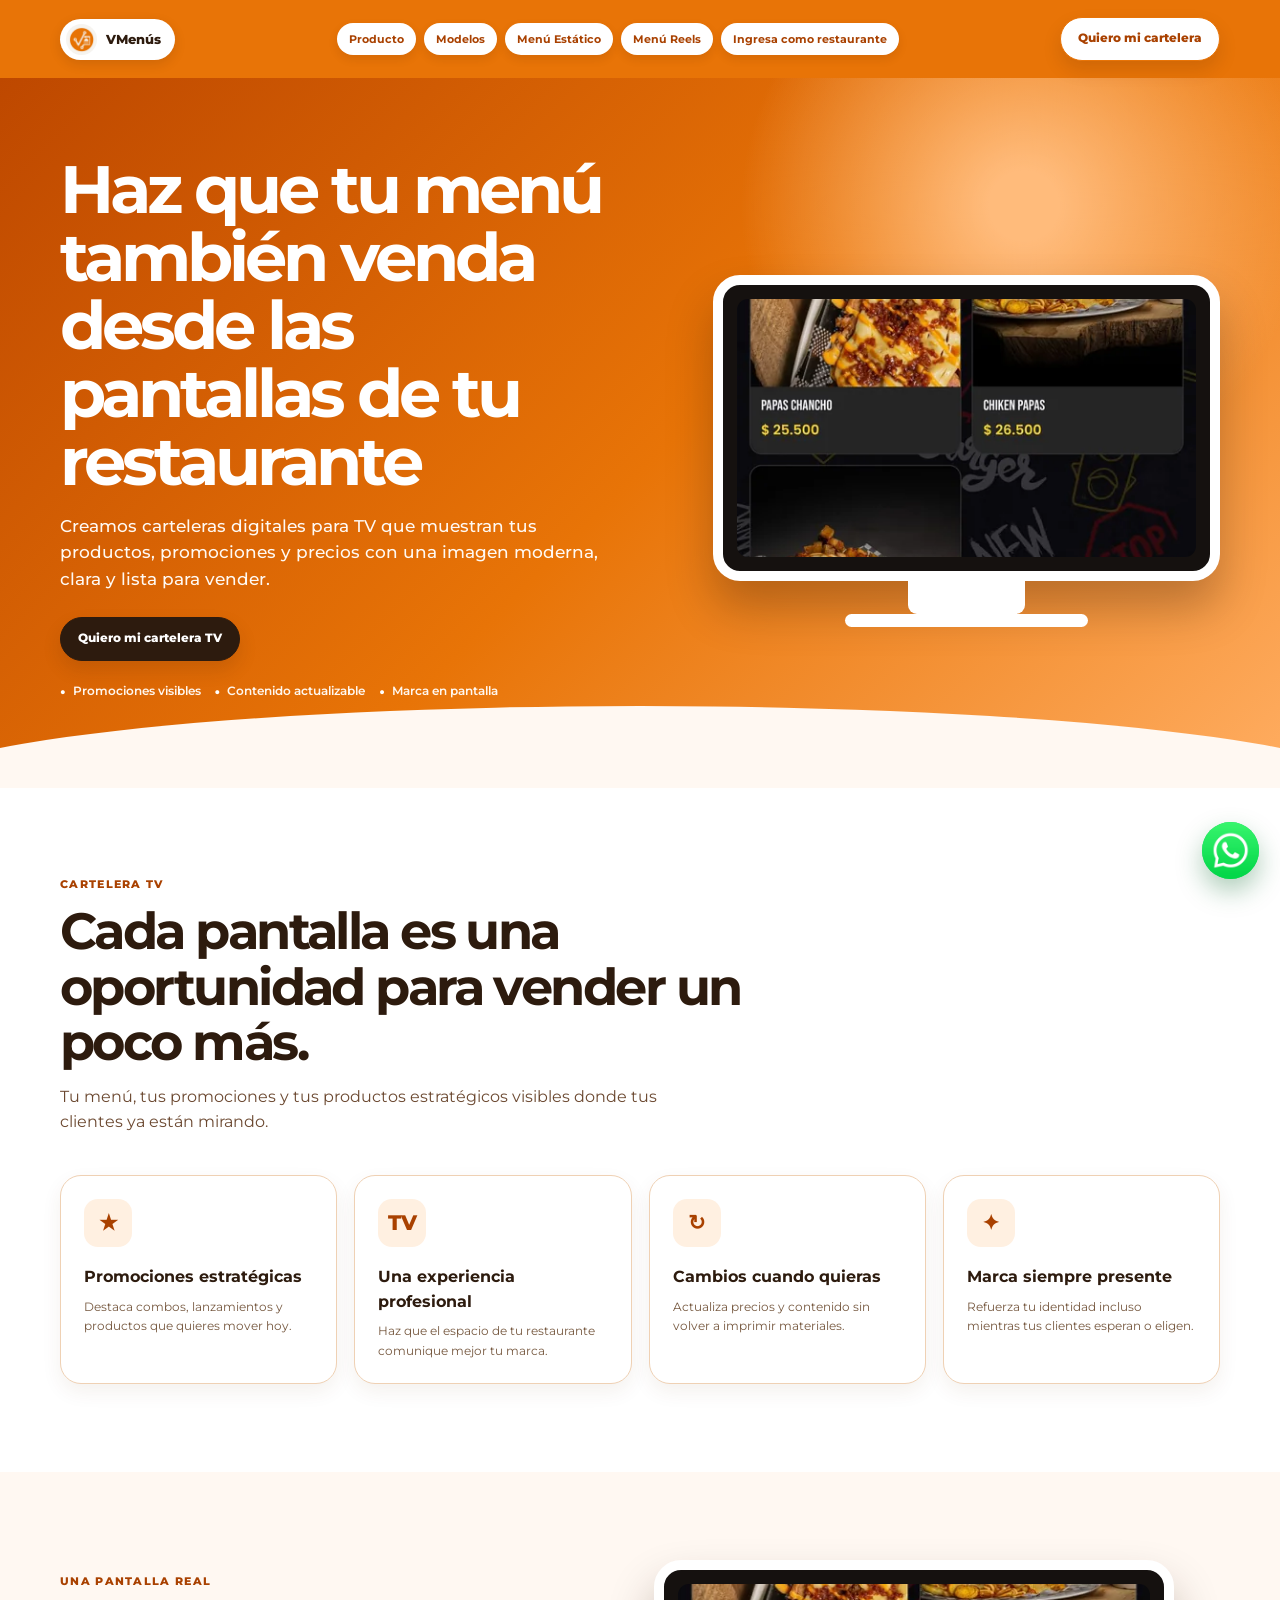
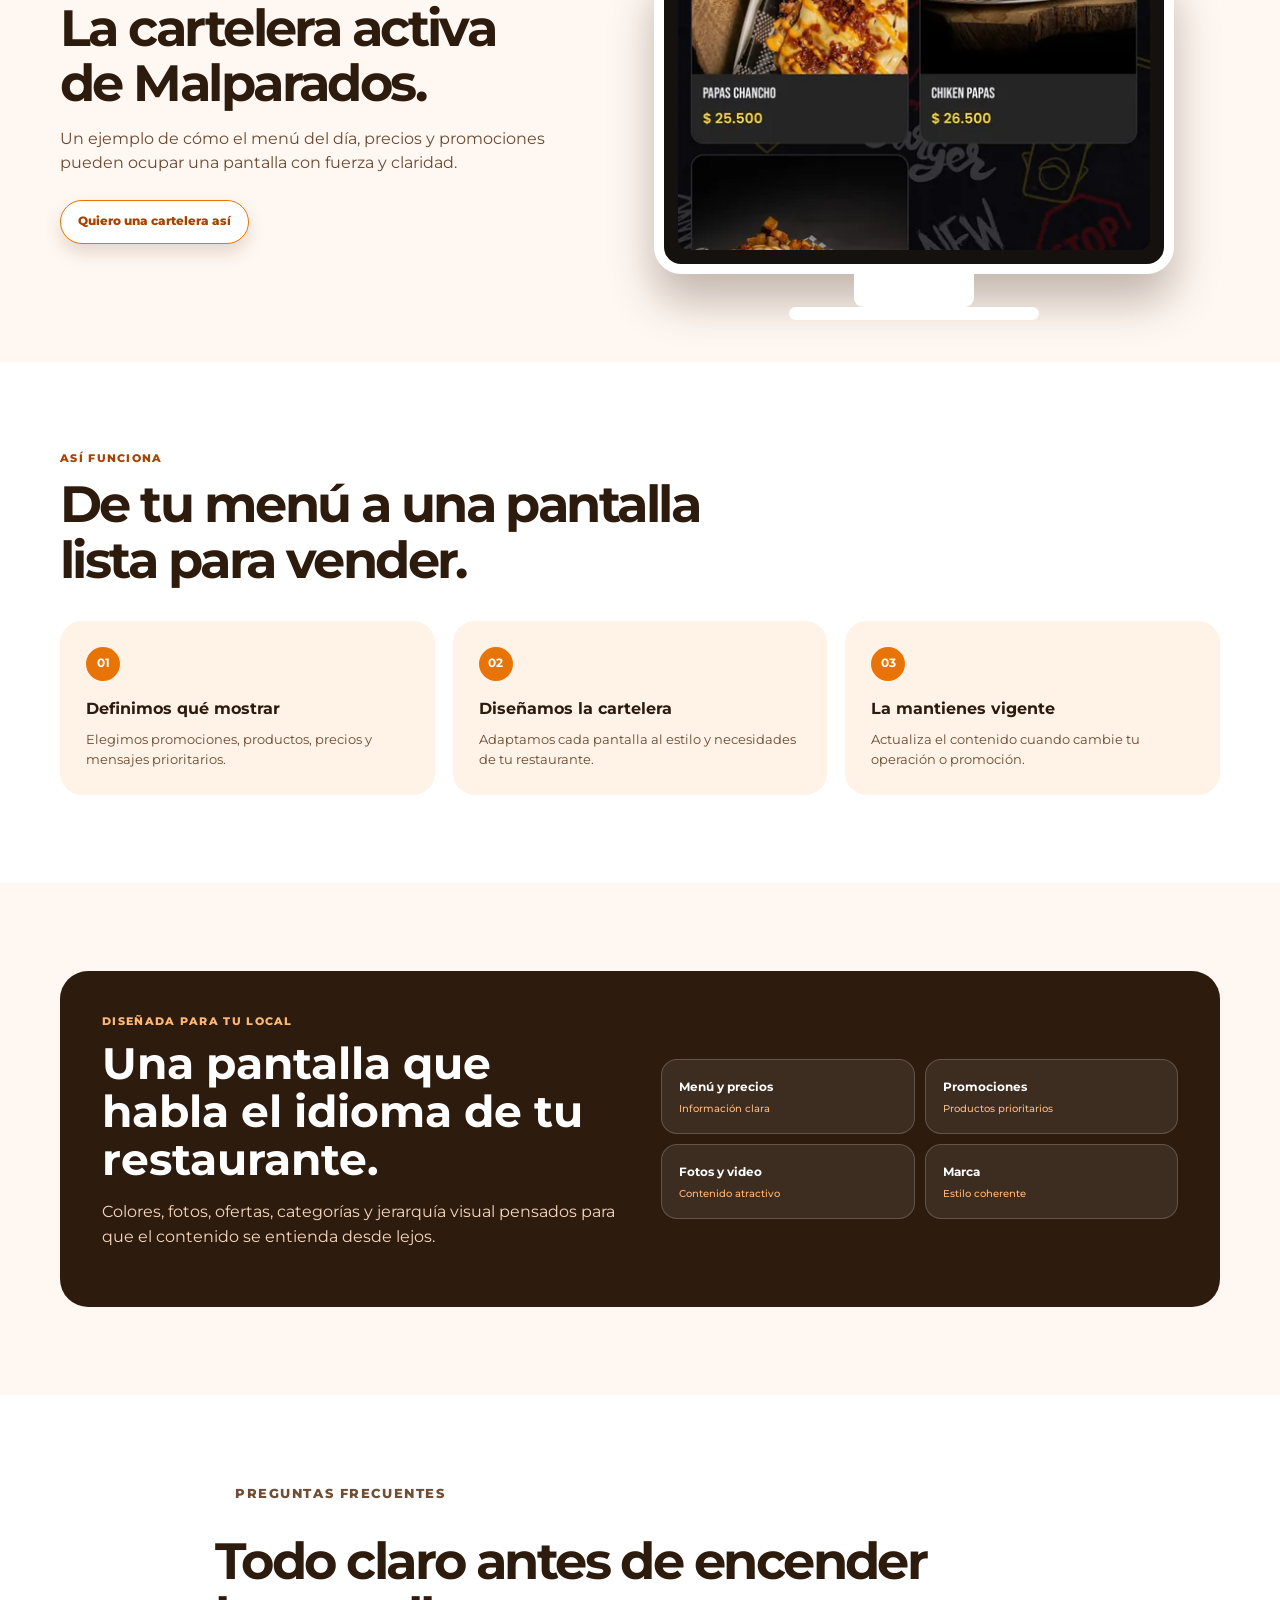
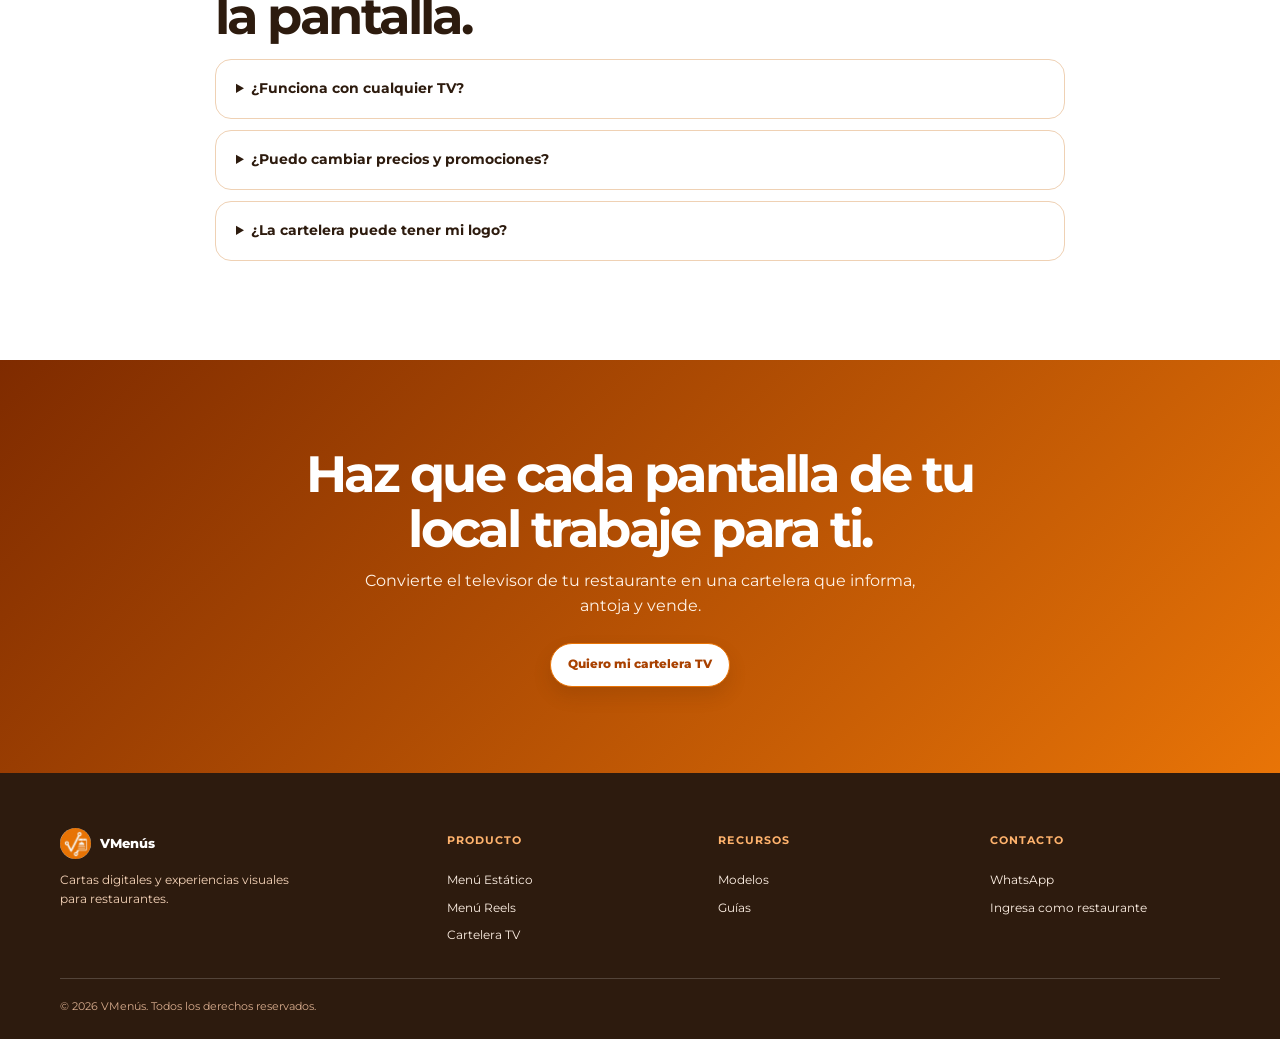
==== cartelera-tv/index.html @ 1ada040a "Add specialized menu service landing pages" ====
<!doctype html><html lang="es"><head><meta charset="utf-8"><meta name="viewport" content="width=device-width,initial-scale=1"><title>Carteleras TV para restaurantes | VMenús</title><meta name="description" content="Carteleras digitales para TV que muestran menús, promociones, productos y precios dentro de tu restaurante."><link rel="preconnect" href="https://fonts.googleapis.com"><link rel="preconnect" href="https://fonts.gstatic.com" crossorigin><link href="https://fonts.googleapis.com/css2?family=Montserrat:wght@400;500;600;700;800&display=swap" rel="stylesheet"><link rel="stylesheet" href="../servicios.css"></head><body><header class="barra"><nav class="contenedor nav" aria-label="Navegación principal"><a class="logo" href="../index.html#inicio"><img src="../imagenes/vmenus-logo-v4.webp" alt="Logo VMenús">VMenús</a><button class="menu-toggle" type="button" aria-expanded="false" aria-controls="menu">☰</button><div class="nav-enlaces" id="menu"><a href="../index.html#producto">Producto</a><a href="../modelos.html">Modelos</a><a href="../menu-estatico/">Menú Estático</a><a href="../menu-reels/">Menú Reels</a><a href="https://adminvmenus.verificame.click/" target="_blank" rel="noopener">Ingresa como restaurante</a></div><a class="boton" href="https://wa.me/573151182283?text=Hola%2C%20quiero%20mi%20cartelera%20TV">Quiero mi cartelera</a></nav></header><main><section class="hero"><div class="contenedor hero-grid"><div class="hero-copy"><h1>Haz que tu menú también venda desde las pantallas de tu restaurante</h1><p>Creamos carteleras digitales para TV que muestran tus productos, promociones y precios con una imagen moderna, clara y lista para vender.</p><a class="boton" href="https://wa.me/573151182283?text=Hola%2C%20quiero%20mi%20cartelera%20TV">Quiero mi cartelera TV</a><div class="pruebas"><span>Promociones visibles</span><span>Contenido actualizable</span><span>Marca en pantalla</span></div></div><div class="tv"><div class="tv-pantalla"><img src="../imagenes/malparados-menu-v1.webp" alt="Cartelera de Malparados"><iframe title="Cartelera real de Malparados" src="https://menu.vmenus.co/malparados/tv" loading="lazy"></iframe></div></div></div></section><section class="seccion clara"><div class="contenedor"><p class="etiqueta">Cartelera TV</p><h2 class="titulo">Cada pantalla es una oportunidad para vender un poco más.</h2><p class="intro">Tu menú, tus promociones y tus productos estratégicos visibles donde tus clientes ya están mirando.</p><div class="beneficios"><article class="beneficio"><i>★</i><h3>Promociones estratégicas</h3><p>Destaca combos, lanzamientos y productos que quieres mover hoy.</p></article><article class="beneficio"><i>TV</i><h3>Una experiencia profesional</h3><p>Haz que el espacio de tu restaurante comunique mejor tu marca.</p></article><article class="beneficio"><i>↻</i><h3>Cambios cuando quieras</h3><p>Actualiza precios y contenido sin volver a imprimir materiales.</p></article><article class="beneficio"><i>✦</i><h3>Marca siempre presente</h3><p>Refuerza tu identidad incluso mientras tus clientes esperan o eligen.</p></article></div></div></section><section class="seccion"><div class="contenedor prueba"><div><p class="etiqueta">Una pantalla real</p><h2 class="titulo">La cartelera activa de Malparados.</h2><p class="intro">Un ejemplo de cómo el menú del día, precios y promociones pueden ocupar una pantalla con fuerza y claridad.</p><p style="margin-top:24px"><a class="boton" href="https://wa.me/573151182283?text=Hola%2C%20quiero%20mi%20cartelera%20TV">Quiero una cartelera así</a></p></div><div class="tv"><div class="tv-pantalla"><img src="../imagenes/malparados-menu-v1.webp" alt="Vista de respaldo de cartelera Malparados"><iframe title="Cartelera digital de Malparados" src="https://menu.vmenus.co/malparados/tv" loading="lazy"></iframe></div></div></div></section><section class="seccion clara"><div class="contenedor"><p class="etiqueta">Así funciona</p><h2 class="titulo">De tu menú a una pantalla lista para vender.</h2><div class="funciona"><article class="paso"><b>01</b><h3>Definimos qué mostrar</h3><p>Elegimos promociones, productos, precios y mensajes prioritarios.</p></article><article class="paso"><b>02</b><h3>Diseñamos la cartelera</h3><p>Adaptamos cada pantalla al estilo y necesidades de tu restaurante.</p></article><article class="paso"><b>03</b><h3>La mantienes vigente</h3><p>Actualiza el contenido cuando cambie tu operación o promoción.</p></article></div></div></section><section class="seccion"><div class="contenedor personaliza"><div><p class="etiqueta" style="color:#ffb775">Diseñada para tu local</p><h2>Una pantalla que habla el idioma de tu restaurante.</h2><p>Colores, fotos, ofertas, categorías y jerarquía visual pensados para que el contenido se entienda desde lejos.</p></div><div class="controles"><div class="control">Menú y precios<span>Información clara</span></div><div class="control">Promociones<span>Productos prioritarios</span></div><div class="control">Fotos y video<span>Contenido atractivo</span></div><div class="control">Marca<span>Estilo coherente</span></div></div></div></section><section class="seccion clara"><div class="contenedor faq"><p class="etiqueta">Preguntas frecuentes</p><h2 class="titulo">Todo claro antes de encender la pantalla.</h2><details><summary>¿Funciona con cualquier TV?</summary><p>Te orientamos según el tipo de pantalla y conexión disponible en tu restaurante.</p></details><details><summary>¿Puedo cambiar precios y promociones?</summary><p>Sí. La cartelera está diseñada para mantener tu contenido actualizado sin procesos complicados.</p></details><details><summary>¿La cartelera puede tener mi logo?</summary><p>Sí. Adaptamos la composición a la identidad visual y los productos de tu negocio.</p></details></div></section><section class="cierre"><div class="contenedor"><h2>Haz que cada pantalla de tu local trabaje para ti.</h2><p>Convierte el televisor de tu restaurante en una cartelera que informa, antoja y vende.</p><a class="boton" href="https://wa.me/573151182283?text=Hola%2C%20quiero%20mi%20cartelera%20TV">Quiero mi cartelera TV</a></div></section></main><footer><div class="contenedor"><div class="pie"><div><a class="logo" href="../index.html"><img src="../imagenes/vmenus-logo-footer-v1.webp" alt="Logo VMenús">VMenús</a><p>Cartas digitales y experiencias visuales para restaurantes.</p></div><div class="col"><h3>Producto</h3><a href="../menu-estatico/">Menú Estático</a><a href="../menu-reels/">Menú Reels</a><a href="../cartelera-tv/">Cartelera TV</a></div><div class="col"><h3>Recursos</h3><a href="../modelos.html">Modelos</a><a href="../index.html#recursos">Guías</a></div><div class="col"><h3>Contacto</h3><a href="https://wa.me/573151182283">WhatsApp</a><a href="https://adminvmenus.verificame.click/">Ingresa como restaurante</a></div></div><p class="copy">© 2026 VMenús. Todos los derechos reservados.</p></div></footer><a class="whatsapp" href="https://wa.me/573151182283" aria-label="Escribir por WhatsApp"><img src="../imagenes/whatsapp-v2.webp" alt=""></a><script src="../servicios.js"></script></body></html>
---- servicios.css ----
:root{--naranja:#e87407;--naranja-oscuro:#a94100;--tinta:#2d1b0e;--crema:#fff8f2;--linea:#efd1b4;--sombra:0 20px 48px rgba(80,39,12,.15)}*{box-sizing:border-box}html{scroll-behavior:smooth}body{margin:0;background:var(--crema);color:var(--tinta);font-family:Montserrat,Arial,sans-serif;line-height:1.55}.contenedor{width:min(1160px,calc(100% - 40px));margin:auto}.barra{position:sticky;z-index:30;top:0;background:var(--naranja);transition:background .28s,box-shadow .28s}.barra.scrolled{background:rgba(255,255,255,.97);box-shadow:0 8px 25px rgba(73,35,8,.12)}.nav{display:flex;min-height:78px;align-items:center;justify-content:space-between;gap:16px}.logo{display:flex;align-items:center;gap:9px;padding:5px 14px 5px 6px;border-radius:999px;background:#fff;color:var(--tinta);font-size:.84rem;font-weight:800;text-decoration:none;box-shadow:0 4px 12px rgba(65,28,3,.14)}.logo img{width:31px;height:31px;border-radius:50%;object-fit:cover}.nav-enlaces{display:flex;align-items:center;gap:8px}.nav-enlaces a{padding:8px 12px;border-radius:999px;background:#fff;color:var(--naranja-oscuro);box-shadow:0 4px 10px rgba(82,35,4,.12);font-size:.68rem;font-weight:700;text-decoration:none;transition:transform .2s,background .2s,box-shadow .2s}.nav-enlaces a:hover,.nav-enlaces a:focus-visible{background:#fff0e2;box-shadow:0 9px 16px rgba(82,35,4,.18);outline:0;transform:translateY(-2px)}.barra.scrolled .nav-enlaces a{background:var(--naranja);color:#fff;box-shadow:0 4px 10px rgba(169,65,0,.15)}.barra.scrolled .nav-enlaces a:hover,.barra.scrolled .nav-enlaces a:focus-visible{background:var(--naranja-oscuro)}.boton{display:inline-flex;align-items:center;justify-content:center;min-height:44px;padding:11px 17px;border:1px solid var(--naranja);border-radius:999px;background:#fff;color:var(--naranja-oscuro);box-shadow:0 9px 18px rgba(72,32,4,.15);font-size:.72rem;font-weight:800;text-align:center;text-decoration:none;transition:transform .2s,box-shadow .2s,background .2s}.boton:hover,.boton:focus-visible{background:#fff0e2;box-shadow:0 14px 24px rgba(72,32,4,.2);outline:0;transform:translateY(-3px)}.barra.scrolled .boton{background:var(--naranja);color:#fff}.menu-toggle{display:none;width:42px;height:42px;border:1px solid rgba(255,255,255,.45);border-radius:12px;background:transparent;color:#fff;font-size:1.15rem}.barra.scrolled .menu-toggle{border-color:var(--linea);color:var(--tinta)}.hero{position:relative;overflow:hidden;padding:78px 0 88px;background:radial-gradient(circle at 80% 18%,#ffbb7b 0 3%,transparent 24%),linear-gradient(135deg,#be4800,#e87407 52%,#ffad61)}.hero:after{position:absolute;right:-8%;bottom:-88px;left:-8%;height:170px;border-radius:50% 50% 0 0;background:var(--crema);content:''}.hero-grid{position:relative;z-index:1;display:grid;grid-template-columns:1fr .9fr;gap:clamp(35px,7vw,90px);align-items:center}.hero h1{max-width:650px;margin:0 0 18px;color:#fff;font-size:clamp(2.7rem,5.2vw,4.8rem);letter-spacing:-.06em;line-height:1.02}.hero p{max-width:610px;margin:0 0 25px;color:#fff9f3;font-size:1.05rem;font-weight:500}.hero .boton{background:#2d1b0e;border-color:#2d1b0e;color:#fff}.hero .boton:hover{background:#fff;color:var(--naranja-oscuro)}.pruebas{display:flex;flex-wrap:wrap;gap:14px;margin-top:22px;color:#fff7ef;font-size:.72rem;font-weight:600}.pruebas span:before{margin-right:7px;color:#fff;content:'●';font-size:.58rem}.dispositivo{position:relative;justify-self:center;width:250px;aspect-ratio:1003/2077}.pantalla{position:absolute;z-index:1;inset:1.2% 1.45% 1.35%;overflow:hidden;border-radius:32px;background:#130c09}.pantalla iframe{position:absolute;inset:0;width:100%;height:100%;border:0;background:#130c09}.pantalla img{display:block;width:100%;height:auto;animation:recorrer 46s ease-in-out infinite alternate}.pantalla.cargada img{display:none}.dispositivo:after{position:absolute;z-index:3;inset:0;background:url('imagenes/iphone-frame-v2.webp') center/100% 100% no-repeat;content:'';pointer-events:none}@keyframes recorrer{from{transform:translateY(0)}to{transform:translateY(calc(-100% + 480px))}}.etiqueta-demo{position:absolute;z-index:4;right:-56px;bottom:46px;width:190px;padding:14px;border-radius:16px;background:#fff;color:var(--tinta);box-shadow:var(--sombra);font-size:.72rem}.etiqueta-demo b{display:block;color:var(--naranja-oscuro);font-size:.62rem;letter-spacing:.09em;text-transform:uppercase}.seccion{padding:88px 0}.seccion.clara{background:#fff}.etiqueta{margin:0 0 10px;color:var(--naranja-oscuro);font-size:.68rem;font-weight:800;letter-spacing:.12em;text-transform:uppercase}.titulo{max-width:720px;margin:0 0 16px;font-size:clamp(2rem,4vw,3.5rem);letter-spacing:-.05em;line-height:1.08}.intro{max-width:650px;margin:0;color:#6b4830}.beneficios{display:grid;grid-template-columns:repeat(4,1fr);gap:17px;margin-top:40px}.beneficio{min-height:200px;padding:23px;border:1px solid var(--linea);border-radius:21px;background:#fff;box-shadow:0 8px 20px rgba(105,50,8,.07);transition:transform .25s,box-shadow .25s,border-color .25s}.beneficio:hover,.beneficio:focus-within{border-color:var(--naranja);box-shadow:var(--sombra);transform:translateY(-7px)}.beneficio i{display:grid;width:48px;height:48px;place-items:center;margin-bottom:18px;border-radius:14px;background:#fff0e1;color:var(--naranja-oscuro);font-style:normal;font-size:1.3rem;font-weight:800}.beneficio h3{margin:0 0 7px;font-size:1rem}.beneficio p{margin:0;color:#76583f;font-size:.78rem}.funciona{display:grid;grid-template-columns:repeat(3,1fr);gap:18px;margin-top:34px}.paso{padding:26px;border-radius:22px;background:#fff2e6}.paso b{display:grid;width:34px;height:34px;place-items:center;margin-bottom:16px;border-radius:50%;background:var(--naranja);color:#fff;font-size:.72rem}.paso h3{margin:0 0 8px;font-size:1rem}.paso p{margin:0;color:#6b4830;font-size:.8rem}.personaliza{display:grid;grid-template-columns:1fr 1fr;gap:42px;align-items:center;padding:42px;border-radius:28px;background:#2d1b0e;color:#fff}.personaliza h2{margin:0 0 13px;font-size:clamp(1.9rem,3.4vw,3rem);line-height:1.1}.personaliza p{color:#f7d8c0}.controles{display:grid;grid-template-columns:1fr 1fr;gap:10px}.control{padding:17px;border:1px solid rgba(255,255,255,.19);border-radius:16px;background:rgba(255,255,255,.08);color:#fff;font-size:.78rem;font-weight:700}.control span{display:block;margin-top:4px;color:#ffb775;font-size:.63rem;font-weight:500}.prueba{display:grid;grid-template-columns:.9fr 1.1fr;gap:48px;align-items:center}.tv{position:relative;width:min(100%,520px);margin:auto;padding:14px;border:10px solid #fff;border-radius:27px;background:#15110f;box-shadow:0 27px 46px rgba(46,22,7,.29)}.tv:after{position:absolute;right:38%;bottom:-43px;left:38%;height:36px;border-radius:0 0 9px 9px;background:#fff;content:''}.tv:before{position:absolute;right:25%;bottom:-56px;left:25%;height:13px;border-radius:99px;background:#fff;content:''}.tv-pantalla{position:relative;aspect-ratio:16/9;overflow:hidden;border-radius:11px;background:#111}.tv-pantalla iframe{width:100%;height:100%;border:0}.tv-pantalla img{width:100%;height:100%;object-fit:cover}.faq{max-width:850px}.faq details{margin:11px 0;border:1px solid var(--linea);border-radius:16px;background:#fff}.faq summary{cursor:pointer;padding:18px 20px;font-size:.88rem;font-weight:700}.faq p{padding:0 20px 19px;color:#704e35;font-size:.82rem}.cierre{padding:86px 0;background:linear-gradient(135deg,#7f2b00,#e87407);color:#fff;text-align:center}.cierre h2{max-width:720px;margin:0 auto 13px;font-size:clamp(2rem,4vw,3.5rem);letter-spacing:-.05em;line-height:1.08}.cierre p{max-width:560px;margin:0 auto 24px;color:#fff3e8}.cierre .boton{background:#fff;color:var(--naranja-oscuro)}footer{padding:55px 0 23px;background:#2d1b0e;color:#fff1e5}footer .pie{display:grid;grid-template-columns:1.5fr repeat(3,1fr);gap:42px;padding-bottom:34px}footer .logo{width:max-content;padding:0;background:transparent;color:#fff;box-shadow:none}footer .pie p{max-width:250px;color:#f6d4b9;font-size:.75rem}footer h3{margin:5px 0 13px;color:#ffb36d;font-size:.66rem;letter-spacing:.1em;text-transform:uppercase}footer .col{display:flex;flex-direction:column;gap:9px}footer .col a{color:#fff1e5;font-size:.74rem;text-decoration:none}footer .col a:hover{color:#ffb36d}.copy{margin:0;padding-top:20px;border-top:1px solid rgba(255,255,255,.18);color:#d9ad8e;font-size:.67rem}.whatsapp{position:fixed;z-index:40;right:21px;bottom:21px;display:grid;width:57px;height:57px;place-items:center;border-radius:50%;background:#25d366;box-shadow:0 12px 26px rgba(18,109,51,.34);transition:transform .2s}.whatsapp:hover,.whatsapp:focus-visible{outline:0;transform:translateY(-4px) scale(1.05)}.whatsapp img{width:100%;height:100%;border-radius:50%;object-fit:cover}@media(max-width:900px){.nav-enlaces{position:absolute;top:78px;right:16px;left:16px;display:none;flex-direction:column;align-items:stretch;gap:8px;padding:12px;border:1px solid var(--linea);border-radius:18px;background:#fff;box-shadow:var(--sombra)}.nav-enlaces.abierto{display:flex}.nav-enlaces a,.barra.scrolled .nav-enlaces a{padding:10px 13px;background:#fff4ea;color:var(--naranja-oscuro);box-shadow:none}.menu-toggle{display:grid;place-items:center}.nav>.boton{display:none}.hero-grid,.personaliza,.prueba{grid-template-columns:1fr}.hero-copy{max-width:680px}.dispositivo{margin-top:10px}.beneficios{grid-template-columns:repeat(2,1fr)}.funciona{grid-template-columns:1fr}.personaliza{gap:26px}footer .pie{grid-template-columns:1.2fr 1fr 1fr}.pie>div:first-child{grid-column:1/-1}}@media(max-width:620px){.contenedor{width:min(100% - 32px,1160px)}.nav{min-height:70px}.nav-enlaces{top:70px}.hero{padding:58px 0 70px}.hero h1{font-size:clamp(2.35rem,11vw,3.35rem)}.hero p{font-size:.94rem}.dispositivo{width:205px}.etiqueta-demo{right:-28px;bottom:32px;width:164px;font-size:.66rem}@keyframes recorrer{from{transform:translateY(0)}to{transform:translateY(calc(-100% + 390px))}}.seccion{padding:65px 0}.beneficios{grid-template-columns:1fr}.beneficio{min-height:auto}.personaliza{padding:28px 22px}.controles{grid-template-columns:1fr}.tv{padding:8px;border-width:7px;border-radius:18px}.tv:after{bottom:-31px;height:26px}.tv:before{bottom:-41px;height:9px}footer .pie{grid-template-columns:1fr 1fr;gap:28px 20px}.pie>div:first-child{grid-column:1/-1}.whatsapp{right:16px;bottom:16px;width:53px;height:53px}}@media(prefers-reduced-motion:reduce){*,*:before,*:after{scroll-behavior:auto!important;animation:none!important;transition:none!important}}
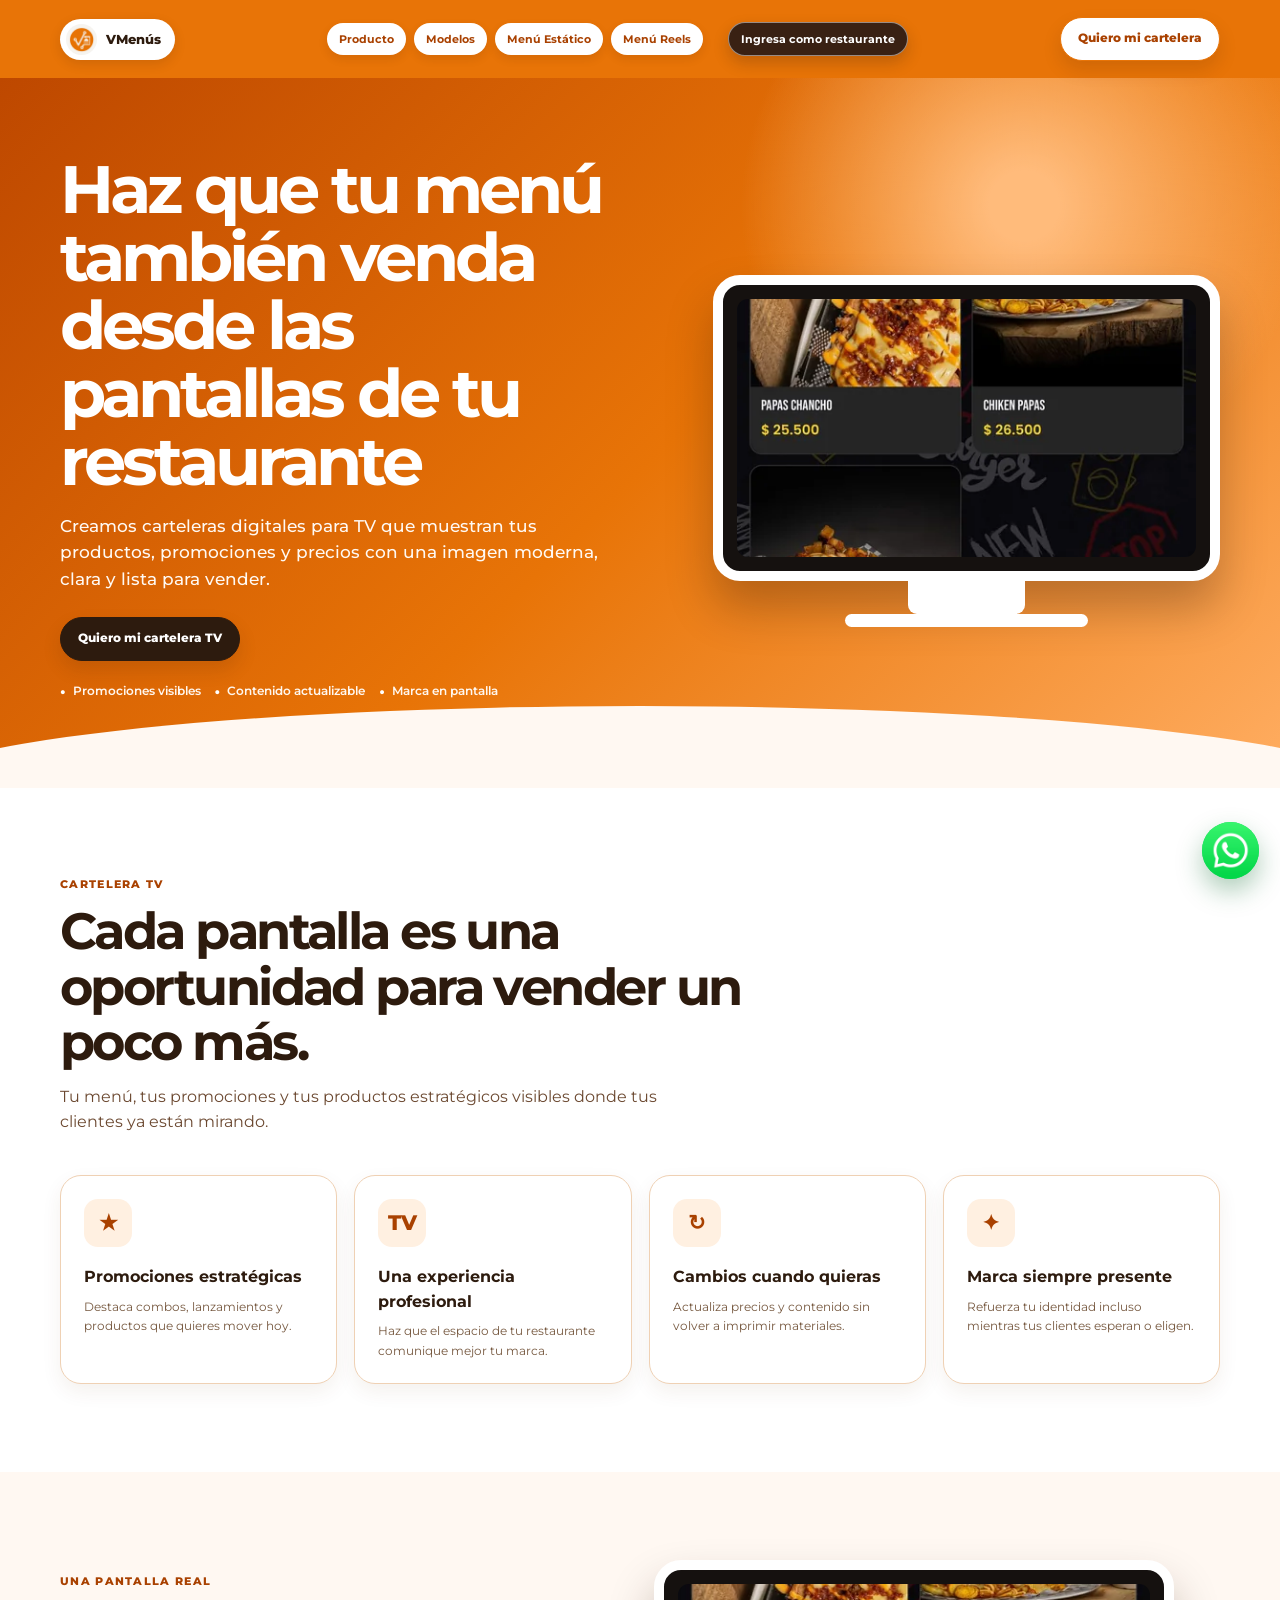
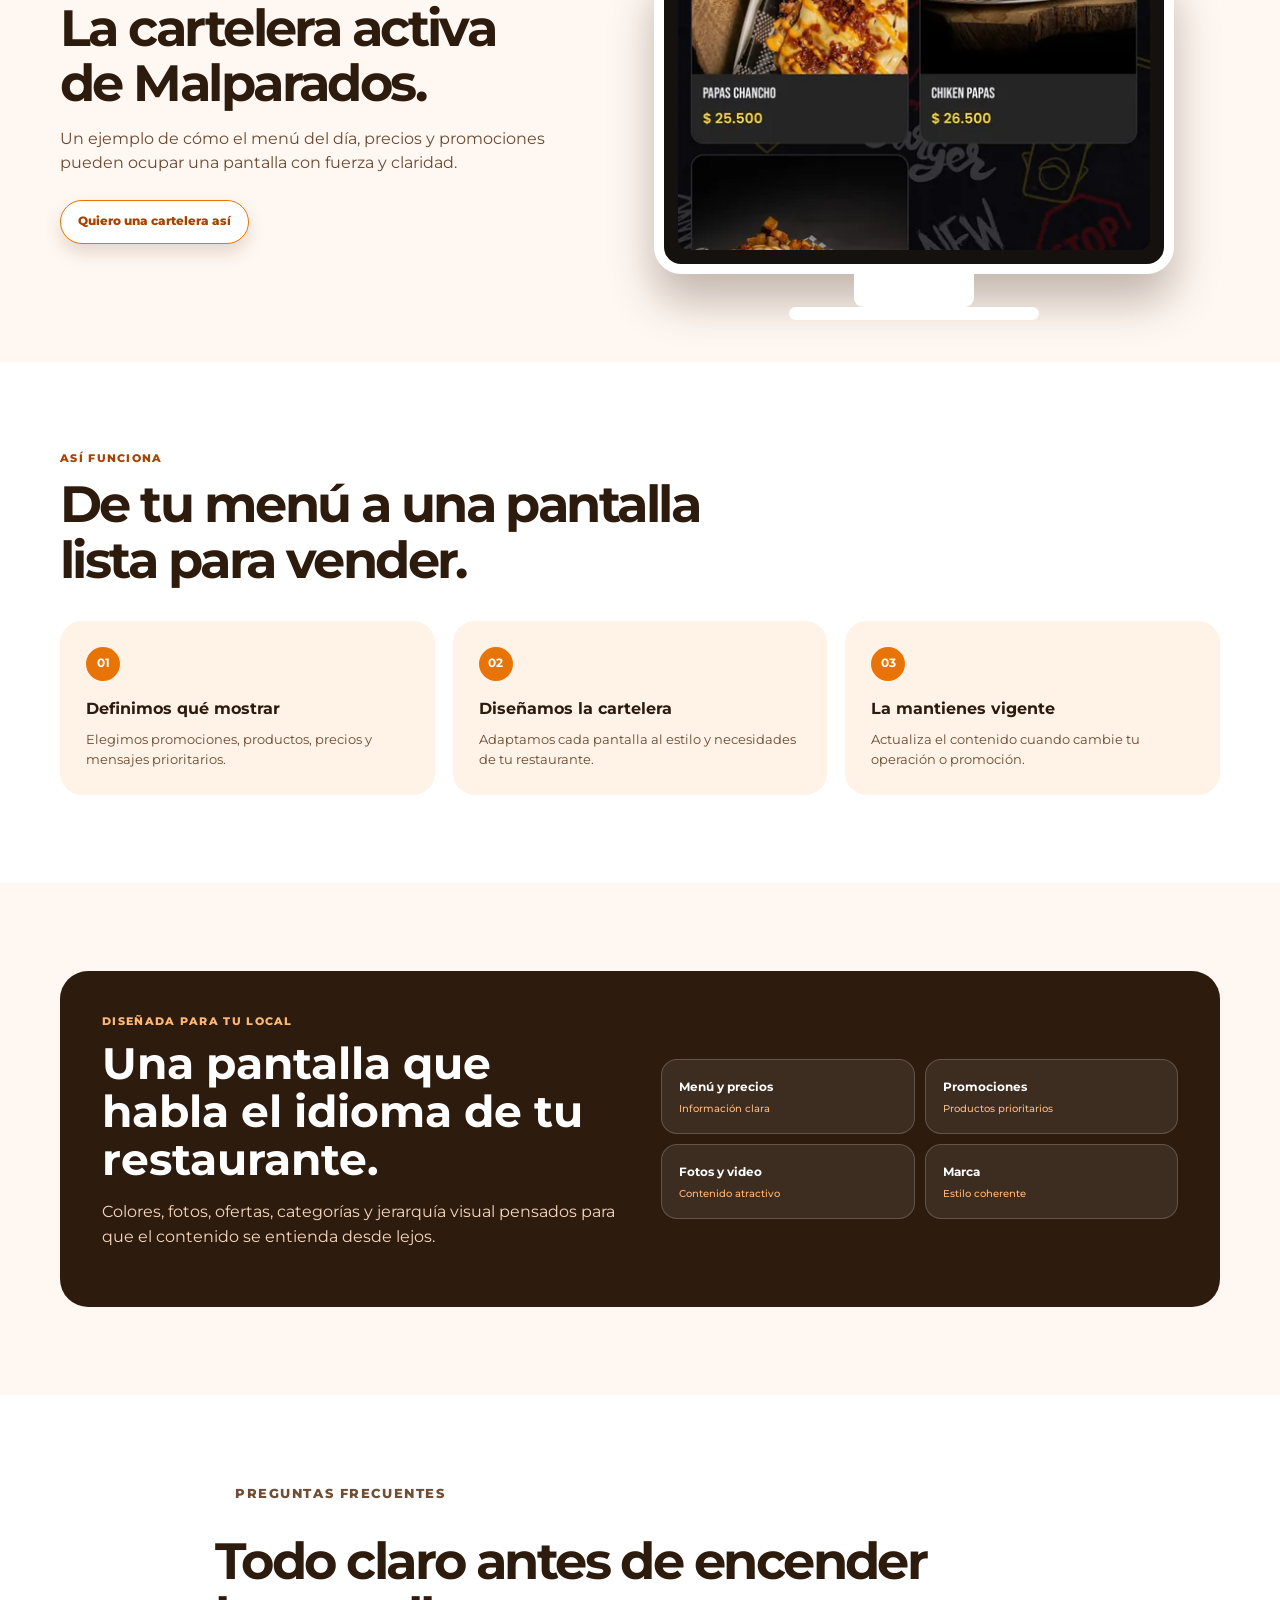
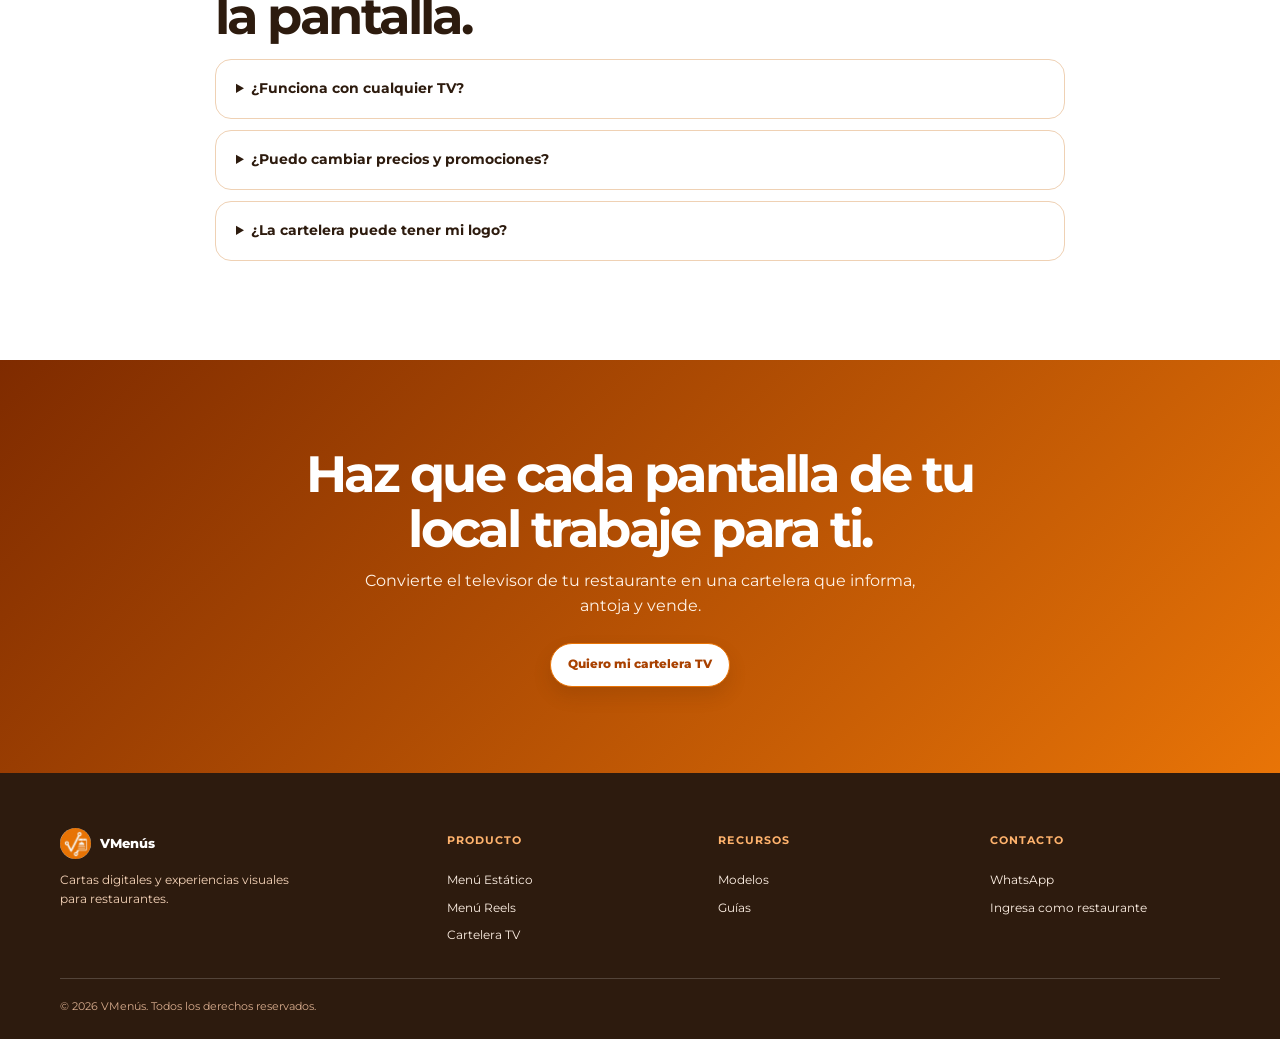
==== commit 2c5dacd1: "Refine restaurant access and reels messaging" ====
--- a/cartelera-tv/index.html
+++ b/cartelera-tv/index.html
@@ -1 +1 @@
-<!doctype html><html lang="es"><head><meta charset="utf-8"><meta name="viewport" content="width=device-width,initial-scale=1"><title>Carteleras TV para restaurantes | VMenús</title><meta name="description" content="Carteleras digitales para TV que muestran menús, promociones, productos y precios dentro de tu restaurante."><link rel="preconnect" href="https://fonts.googleapis.com"><link rel="preconnect" href="https://fonts.gstatic.com" crossorigin><link href="https://fonts.googleapis.com/css2?family=Montserrat:wght@400;500;600;700;800&display=swap" rel="stylesheet"><link rel="stylesheet" href="../servicios.css"></head><body><header class="barra"><nav class="contenedor nav" aria-label="Navegación principal"><a class="logo" href="../index.html#inicio"><img src="../imagenes/vmenus-logo-v4.webp" alt="Logo VMenús">VMenús</a><button class="menu-toggle" type="button" aria-expanded="false" aria-controls="menu">☰</button><div class="nav-enlaces" id="menu"><a href="../index.html#producto">Producto</a><a href="../modelos.html">Modelos</a><a href="../menu-estatico/">Menú Estático</a><a href="../menu-reels/">Menú Reels</a><a href="https://adminvmenus.verificame.click/" target="_blank" rel="noopener">Ingresa como restaurante</a></div><a class="boton" href="https://wa.me/573151182283?text=Hola%2C%20quiero%20mi%20cartelera%20TV">Quiero mi cartelera</a></nav></header><main><section class="hero"><div class="contenedor hero-grid"><div class="hero-copy"><h1>Haz que tu menú también venda desde las pantallas de tu restaurante</h1><p>Creamos carteleras digitales para TV que muestran tus productos, promociones y precios con una imagen moderna, clara y lista para vender.</p><a class="boton" href="https://wa.me/573151182283?text=Hola%2C%20quiero%20mi%20cartelera%20TV">Quiero mi cartelera TV</a><div class="pruebas"><span>Promociones visibles</span><span>Contenido actualizable</span><span>Marca en pantalla</span></div></div><div class="tv"><div class="tv-pantalla"><img src="../imagenes/malparados-menu-v1.webp" alt="Cartelera de Malparados"><iframe title="Cartelera real de Malparados" src="https://menu.vmenus.co/malparados/tv" loading="lazy"></iframe></div></div></div></section><section class="seccion clara"><div class="contenedor"><p class="etiqueta">Cartelera TV</p><h2 class="titulo">Cada pantalla es una oportunidad para vender un poco más.</h2><p class="intro">Tu menú, tus promociones y tus productos estratégicos visibles donde tus clientes ya están mirando.</p><div class="beneficios"><article class="beneficio"><i>★</i><h3>Promociones estratégicas</h3><p>Destaca combos, lanzamientos y productos que quieres mover hoy.</p></article><article class="beneficio"><i>TV</i><h3>Una experiencia profesional</h3><p>Haz que el espacio de tu restaurante comunique mejor tu marca.</p></article><article class="beneficio"><i>↻</i><h3>Cambios cuando quieras</h3><p>Actualiza precios y contenido sin volver a imprimir materiales.</p></article><article class="beneficio"><i>✦</i><h3>Marca siempre presente</h3><p>Refuerza tu identidad incluso mientras tus clientes esperan o eligen.</p></article></div></div></section><section class="seccion"><div class="contenedor prueba"><div><p class="etiqueta">Una pantalla real</p><h2 class="titulo">La cartelera activa de Malparados.</h2><p class="intro">Un ejemplo de cómo el menú del día, precios y promociones pueden ocupar una pantalla con fuerza y claridad.</p><p style="margin-top:24px"><a class="boton" href="https://wa.me/573151182283?text=Hola%2C%20quiero%20mi%20cartelera%20TV">Quiero una cartelera así</a></p></div><div class="tv"><div class="tv-pantalla"><img src="../imagenes/malparados-menu-v1.webp" alt="Vista de respaldo de cartelera Malparados"><iframe title="Cartelera digital de Malparados" src="https://menu.vmenus.co/malparados/tv" loading="lazy"></iframe></div></div></div></section><section class="seccion clara"><div class="contenedor"><p class="etiqueta">Así funciona</p><h2 class="titulo">De tu menú a una pantalla lista para vender.</h2><div class="funciona"><article class="paso"><b>01</b><h3>Definimos qué mostrar</h3><p>Elegimos promociones, productos, precios y mensajes prioritarios.</p></article><article class="paso"><b>02</b><h3>Diseñamos la cartelera</h3><p>Adaptamos cada pantalla al estilo y necesidades de tu restaurante.</p></article><article class="paso"><b>03</b><h3>La mantienes vigente</h3><p>Actualiza el contenido cuando cambie tu operación o promoción.</p></article></div></div></section><section class="seccion"><div class="contenedor personaliza"><div><p class="etiqueta" style="color:#ffb775">Diseñada para tu local</p><h2>Una pantalla que habla el idioma de tu restaurante.</h2><p>Colores, fotos, ofertas, categorías y jerarquía visual pensados para que el contenido se entienda desde lejos.</p></div><div class="controles"><div class="control">Menú y precios<span>Información clara</span></div><div class="control">Promociones<span>Productos prioritarios</span></div><div class="control">Fotos y video<span>Contenido atractivo</span></div><div class="control">Marca<span>Estilo coherente</span></div></div></div></section><section class="seccion clara"><div class="contenedor faq"><p class="etiqueta">Preguntas frecuentes</p><h2 class="titulo">Todo claro antes de encender la pantalla.</h2><details><summary>¿Funciona con cualquier TV?</summary><p>Te orientamos según el tipo de pantalla y conexión disponible en tu restaurante.</p></details><details><summary>¿Puedo cambiar precios y promociones?</summary><p>Sí. La cartelera está diseñada para mantener tu contenido actualizado sin procesos complicados.</p></details><details><summary>¿La cartelera puede tener mi logo?</summary><p>Sí. Adaptamos la composición a la identidad visual y los productos de tu negocio.</p></details></div></section><section class="cierre"><div class="contenedor"><h2>Haz que cada pantalla de tu local trabaje para ti.</h2><p>Convierte el televisor de tu restaurante en una cartelera que informa, antoja y vende.</p><a class="boton" href="https://wa.me/573151182283?text=Hola%2C%20quiero%20mi%20cartelera%20TV">Quiero mi cartelera TV</a></div></section></main><footer><div class="contenedor"><div class="pie"><div><a class="logo" href="../index.html"><img src="../imagenes/vmenus-logo-footer-v1.webp" alt="Logo VMenús">VMenús</a><p>Cartas digitales y experiencias visuales para restaurantes.</p></div><div class="col"><h3>Producto</h3><a href="../menu-estatico/">Menú Estático</a><a href="../menu-reels/">Menú Reels</a><a href="../cartelera-tv/">Cartelera TV</a></div><div class="col"><h3>Recursos</h3><a href="../modelos.html">Modelos</a><a href="../index.html#recursos">Guías</a></div><div class="col"><h3>Contacto</h3><a href="https://wa.me/573151182283">WhatsApp</a><a href="https://adminvmenus.verificame.click/">Ingresa como restaurante</a></div></div><p class="copy">© 2026 VMenús. Todos los derechos reservados.</p></div></footer><a class="whatsapp" href="https://wa.me/573151182283" aria-label="Escribir por WhatsApp"><img src="../imagenes/whatsapp-v2.webp" alt=""></a><script src="../servicios.js"></script></body></html>
+<!doctype html><html lang="es"><head><meta charset="utf-8"><meta name="viewport" content="width=device-width,initial-scale=1"><title>Carteleras TV para restaurantes | VMenús</title><meta name="description" content="Carteleras digitales para TV que muestran menús, promociones, productos y precios dentro de tu restaurante."><link rel="preconnect" href="https://fonts.googleapis.com"><link rel="preconnect" href="https://fonts.gstatic.com" crossorigin><link href="https://fonts.googleapis.com/css2?family=Montserrat:wght@400;500;600;700;800&display=swap" rel="stylesheet"><link rel="stylesheet" href="../servicios.css"><style>.nav-enlaces .acceso-restaurante{margin-left:clamp(6px,1.4vw,20px);border:1px solid rgba(255,255,255,.48);background:#392113;color:#fff;box-shadow:0 7px 15px rgba(45,27,14,.22)}.nav-enlaces .acceso-restaurante:hover,.nav-enlaces .acceso-restaurante:focus-visible{background:#5b321b;color:#fff;box-shadow:0 11px 20px rgba(45,27,14,.3)}.barra.scrolled .nav-enlaces .acceso-restaurante{border-color:#392113;background:#392113;color:#fff}@media(max-width:900px){.nav-enlaces .acceso-restaurante,.barra.scrolled .nav-enlaces .acceso-restaurante{margin-top:4px;margin-left:0;border-color:#392113;background:#392113;color:#fff}}</style></head><body><header class="barra"><nav class="contenedor nav" aria-label="Navegación principal"><a class="logo" href="../index.html#inicio"><img src="../imagenes/vmenus-logo-v4.webp" alt="Logo VMenús">VMenús</a><button class="menu-toggle" type="button" aria-expanded="false" aria-controls="menu">☰</button><div class="nav-enlaces" id="menu"><a href="../index.html#producto">Producto</a><a href="../modelos.html">Modelos</a><a href="../menu-estatico/">Menú Estático</a><a href="../menu-reels/">Menú Reels</a><a class="acceso-restaurante" href="https://adminvmenus.verificame.click/" target="_blank" rel="noopener">Ingresa como restaurante</a></div><a class="boton" href="https://wa.me/573151182283?text=Hola%2C%20quiero%20mi%20cartelera%20TV">Quiero mi cartelera</a></nav></header><main><section class="hero"><div class="contenedor hero-grid"><div class="hero-copy"><h1>Haz que tu menú también venda desde las pantallas de tu restaurante</h1><p>Creamos carteleras digitales para TV que muestran tus productos, promociones y precios con una imagen moderna, clara y lista para vender.</p><a class="boton" href="https://wa.me/573151182283?text=Hola%2C%20quiero%20mi%20cartelera%20TV">Quiero mi cartelera TV</a><div class="pruebas"><span>Promociones visibles</span><span>Contenido actualizable</span><span>Marca en pantalla</span></div></div><div class="tv"><div class="tv-pantalla"><img src="../imagenes/malparados-menu-v1.webp" alt="Cartelera de Malparados"><iframe title="Cartelera real de Malparados" src="https://menu.vmenus.co/malparados/tv" loading="lazy"></iframe></div></div></div></section><section class="seccion clara"><div class="contenedor"><p class="etiqueta">Cartelera TV</p><h2 class="titulo">Cada pantalla es una oportunidad para vender un poco más.</h2><p class="intro">Tu menú, tus promociones y tus productos estratégicos visibles donde tus clientes ya están mirando.</p><div class="beneficios"><article class="beneficio"><i>★</i><h3>Promociones estratégicas</h3><p>Destaca combos, lanzamientos y productos que quieres mover hoy.</p></article><article class="beneficio"><i>TV</i><h3>Una experiencia profesional</h3><p>Haz que el espacio de tu restaurante comunique mejor tu marca.</p></article><article class="beneficio"><i>↻</i><h3>Cambios cuando quieras</h3><p>Actualiza precios y contenido sin volver a imprimir materiales.</p></article><article class="beneficio"><i>✦</i><h3>Marca siempre presente</h3><p>Refuerza tu identidad incluso mientras tus clientes esperan o eligen.</p></article></div></div></section><section class="seccion"><div class="contenedor prueba"><div><p class="etiqueta">Una pantalla real</p><h2 class="titulo">La cartelera activa de Malparados.</h2><p class="intro">Un ejemplo de cómo el menú del día, precios y promociones pueden ocupar una pantalla con fuerza y claridad.</p><p style="margin-top:24px"><a class="boton" href="https://wa.me/573151182283?text=Hola%2C%20quiero%20mi%20cartelera%20TV">Quiero una cartelera así</a></p></div><div class="tv"><div class="tv-pantalla"><img src="../imagenes/malparados-menu-v1.webp" alt="Vista de respaldo de cartelera Malparados"><iframe title="Cartelera digital de Malparados" src="https://menu.vmenus.co/malparados/tv" loading="lazy"></iframe></div></div></div></section><section class="seccion clara"><div class="contenedor"><p class="etiqueta">Así funciona</p><h2 class="titulo">De tu menú a una pantalla lista para vender.</h2><div class="funciona"><article class="paso"><b>01</b><h3>Definimos qué mostrar</h3><p>Elegimos promociones, productos, precios y mensajes prioritarios.</p></article><article class="paso"><b>02</b><h3>Diseñamos la cartelera</h3><p>Adaptamos cada pantalla al estilo y necesidades de tu restaurante.</p></article><article class="paso"><b>03</b><h3>La mantienes vigente</h3><p>Actualiza el contenido cuando cambie tu operación o promoción.</p></article></div></div></section><section class="seccion"><div class="contenedor personaliza"><div><p class="etiqueta" style="color:#ffb775">Diseñada para tu local</p><h2>Una pantalla que habla el idioma de tu restaurante.</h2><p>Colores, fotos, ofertas, categorías y jerarquía visual pensados para que el contenido se entienda desde lejos.</p></div><div class="controles"><div class="control">Menú y precios<span>Información clara</span></div><div class="control">Promociones<span>Productos prioritarios</span></div><div class="control">Fotos y video<span>Contenido atractivo</span></div><div class="control">Marca<span>Estilo coherente</span></div></div></div></section><section class="seccion clara"><div class="contenedor faq"><p class="etiqueta">Preguntas frecuentes</p><h2 class="titulo">Todo claro antes de encender la pantalla.</h2><details><summary>¿Funciona con cualquier TV?</summary><p>Te orientamos según el tipo de pantalla y conexión disponible en tu restaurante.</p></details><details><summary>¿Puedo cambiar precios y promociones?</summary><p>Sí. La cartelera está diseñada para mantener tu contenido actualizado sin procesos complicados.</p></details><details><summary>¿La cartelera puede tener mi logo?</summary><p>Sí. Adaptamos la composición a la identidad visual y los productos de tu negocio.</p></details></div></section><section class="cierre"><div class="contenedor"><h2>Haz que cada pantalla de tu local trabaje para ti.</h2><p>Convierte el televisor de tu restaurante en una cartelera que informa, antoja y vende.</p><a class="boton" href="https://wa.me/573151182283?text=Hola%2C%20quiero%20mi%20cartelera%20TV">Quiero mi cartelera TV</a></div></section></main><footer><div class="contenedor"><div class="pie"><div><a class="logo" href="../index.html"><img src="../imagenes/vmenus-logo-footer-v1.webp" alt="Logo VMenús">VMenús</a><p>Cartas digitales y experiencias visuales para restaurantes.</p></div><div class="col"><h3>Producto</h3><a href="../menu-estatico/">Menú Estático</a><a href="../menu-reels/">Menú Reels</a><a href="../cartelera-tv/">Cartelera TV</a></div><div class="col"><h3>Recursos</h3><a href="../modelos.html">Modelos</a><a href="../index.html#recursos">Guías</a></div><div class="col"><h3>Contacto</h3><a href="https://wa.me/573151182283">WhatsApp</a><a href="https://adminvmenus.verificame.click/">Ingresa como restaurante</a></div></div><p class="copy">© 2026 VMenús. Todos los derechos reservados.</p></div></footer><a class="whatsapp" href="https://wa.me/573151182283" aria-label="Escribir por WhatsApp"><img src="../imagenes/whatsapp-v2.webp" alt=""></a><script src="../servicios.js"></script></body></html>
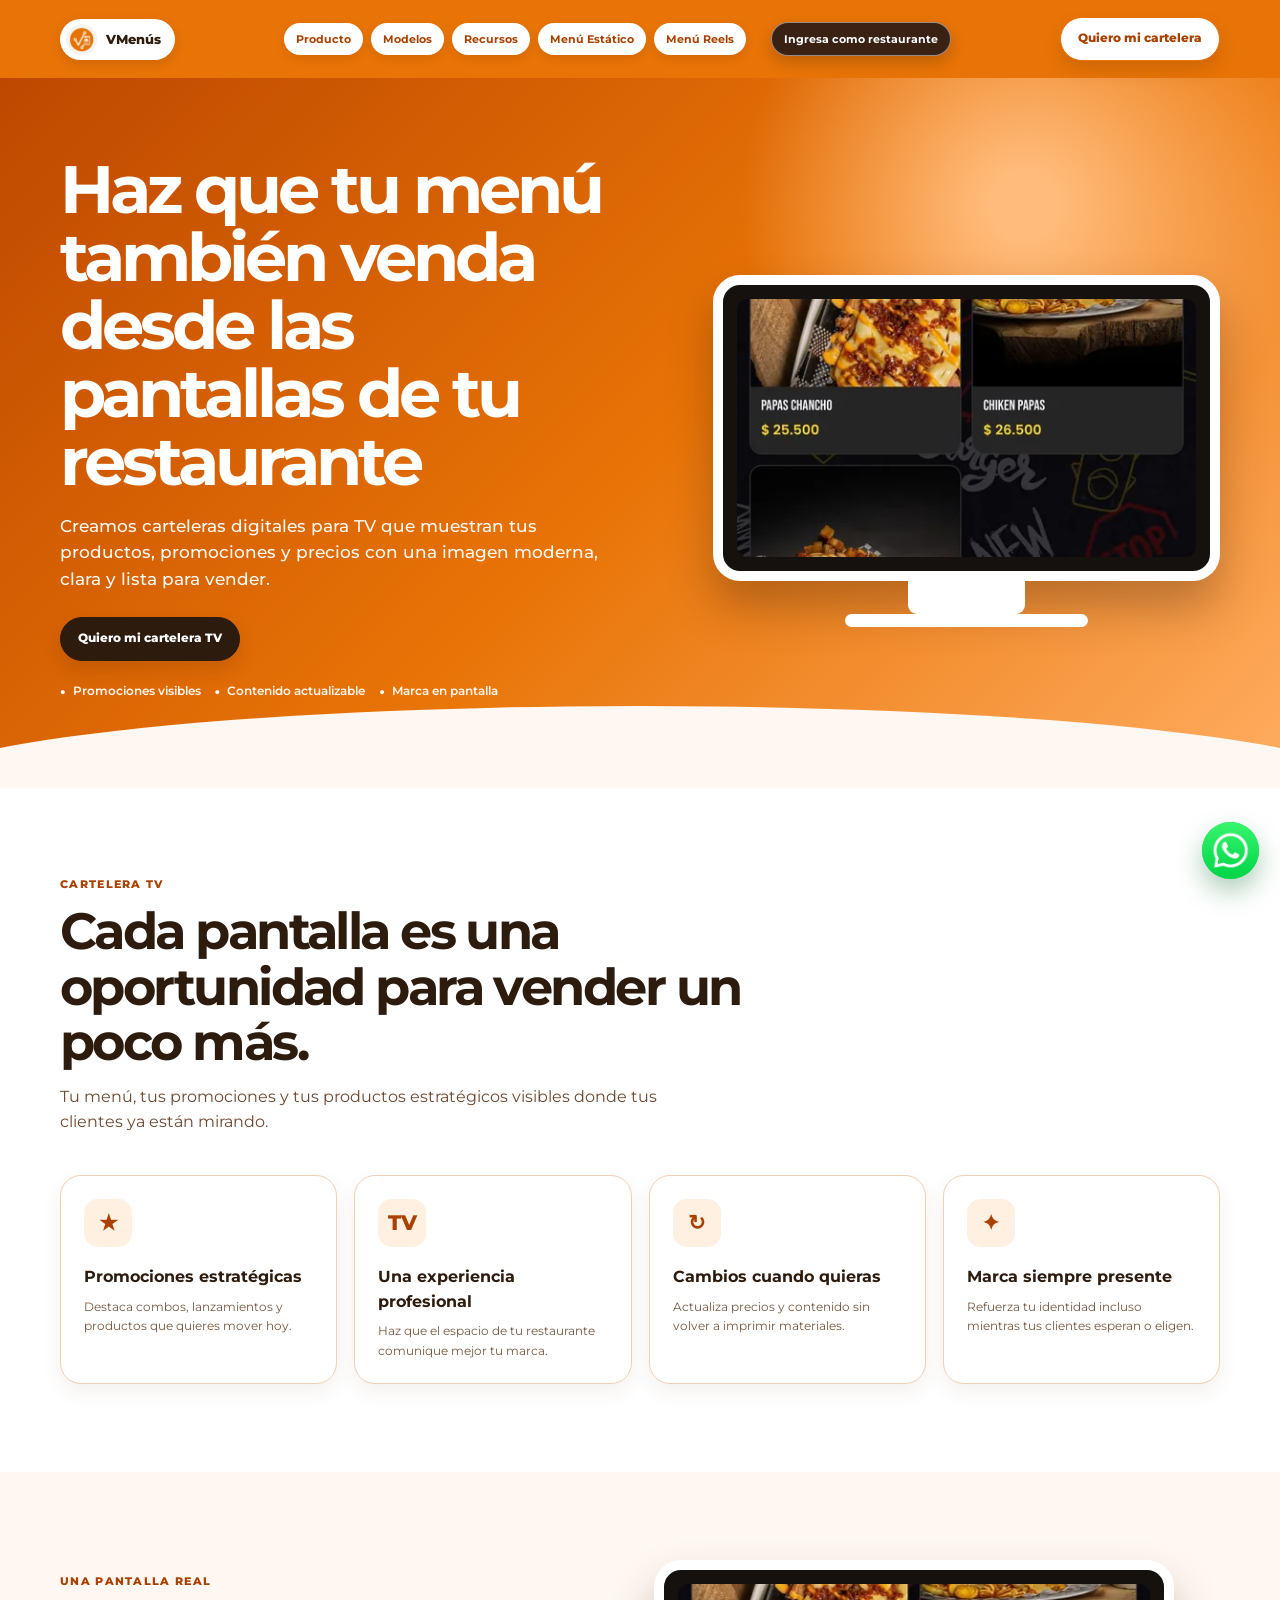
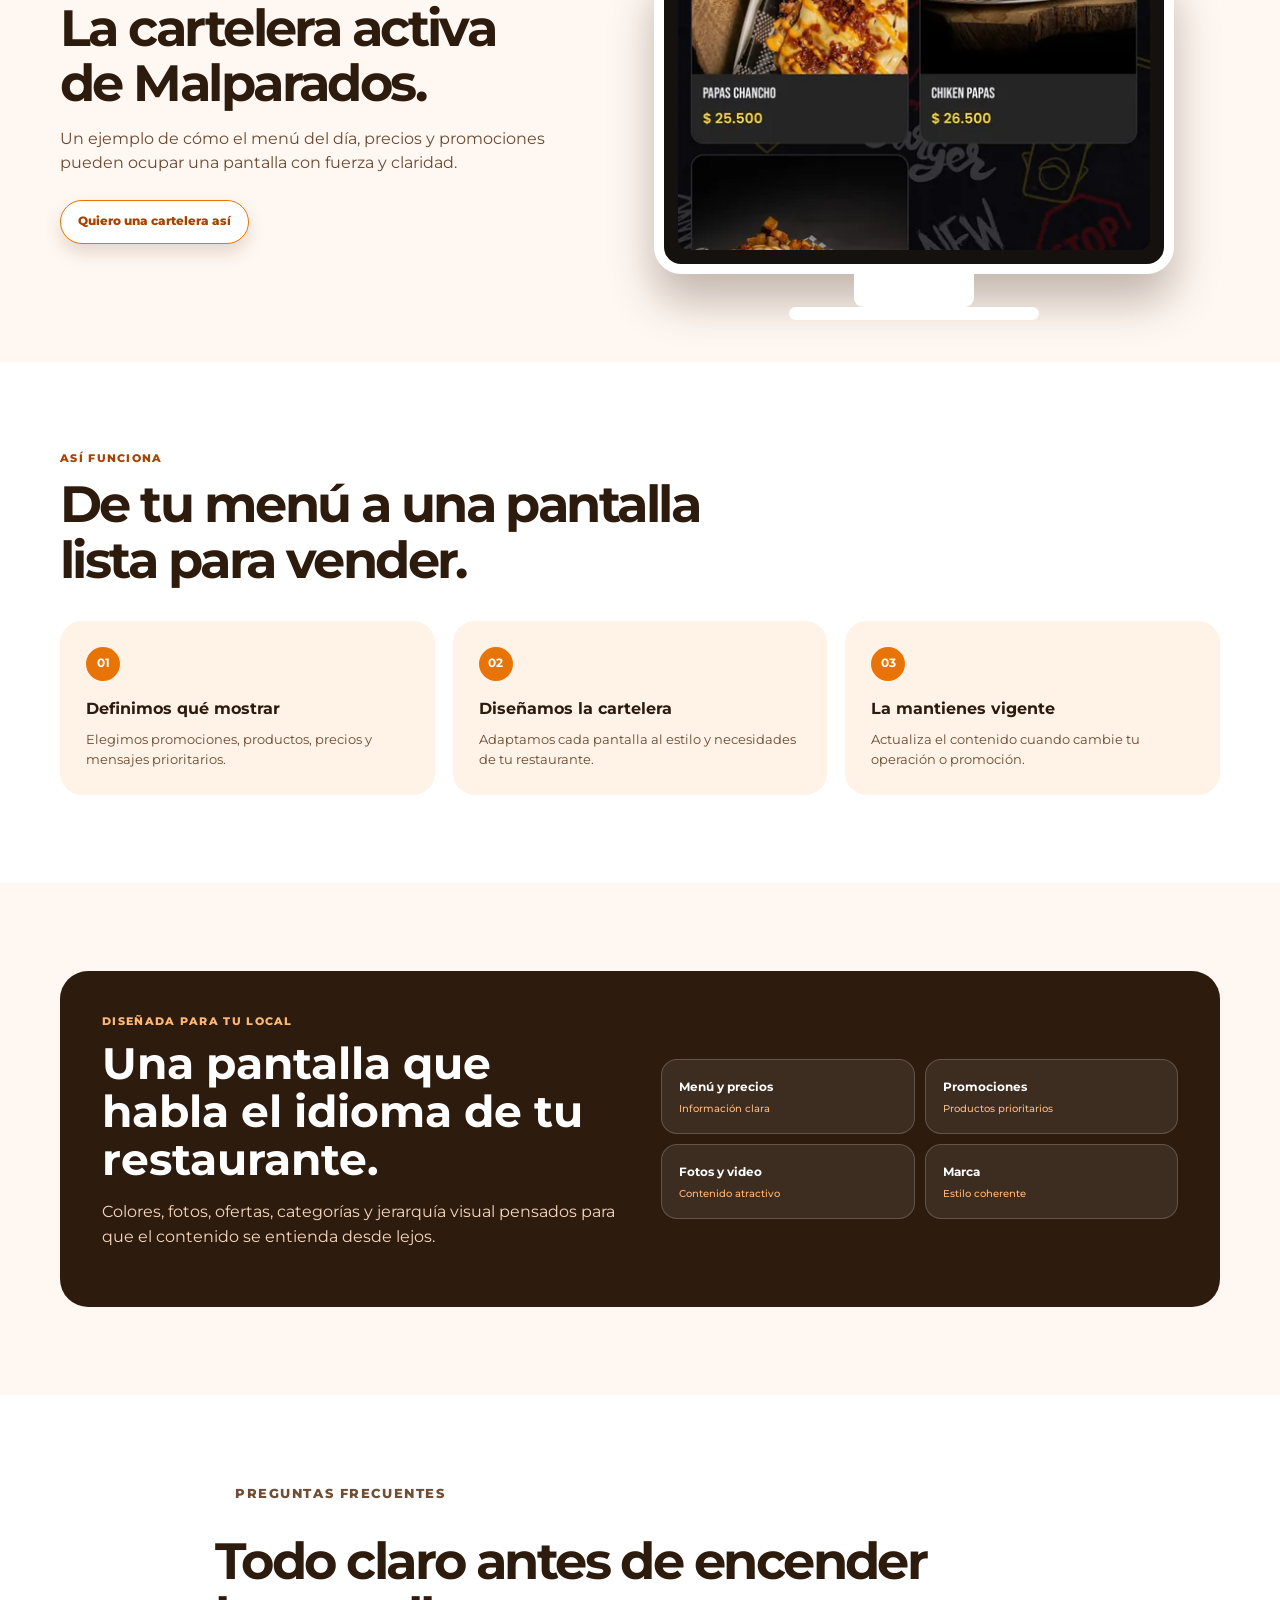
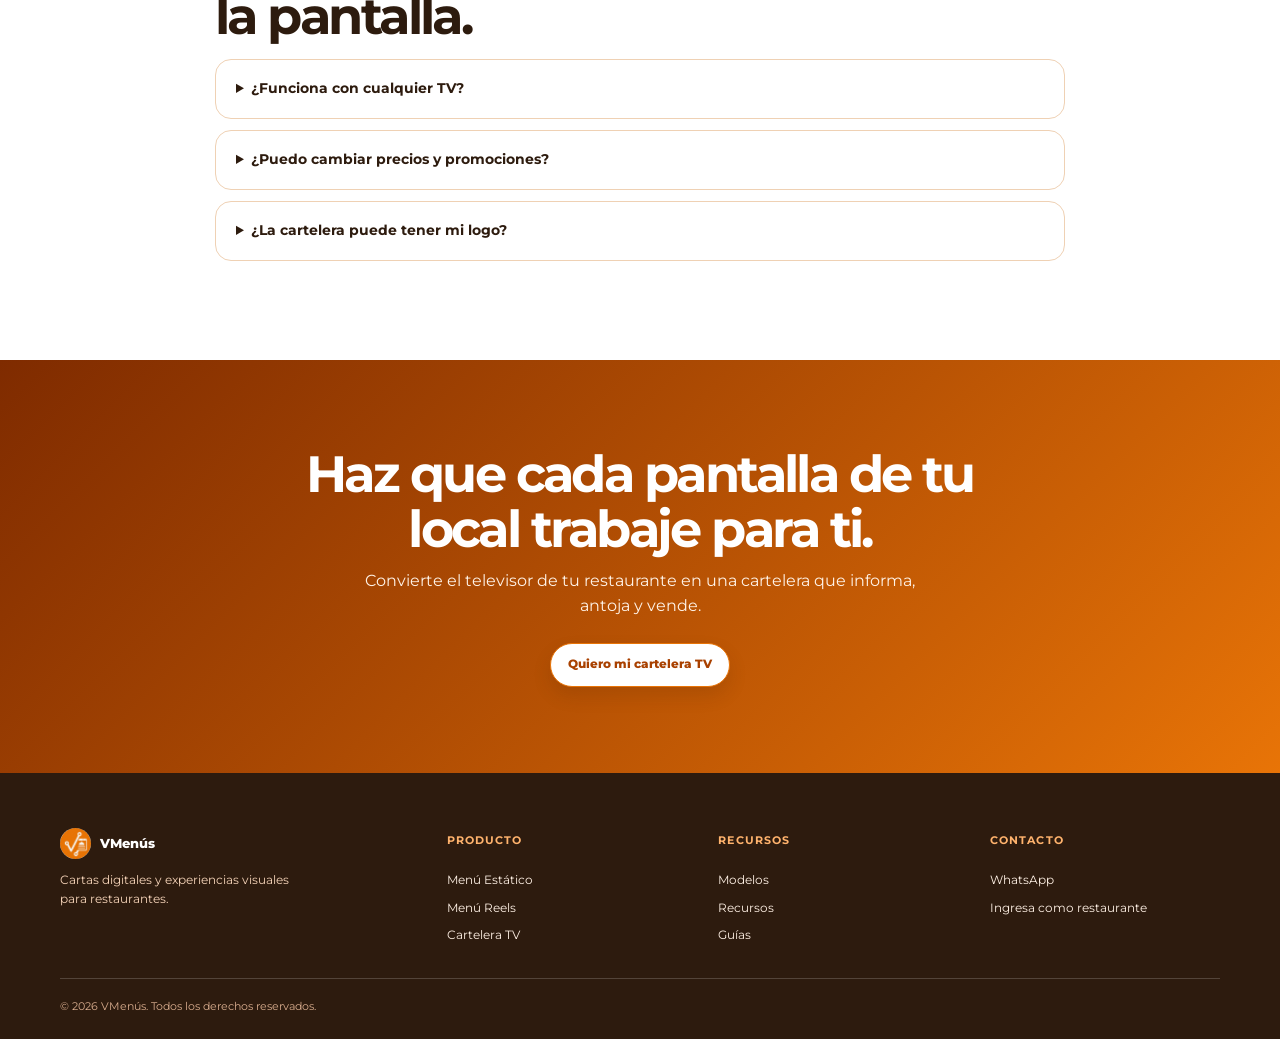
==== commit 915deca5: "Build resources library and guides" ====
--- a/cartelera-tv/index.html
+++ b/cartelera-tv/index.html
@@ -1 +1 @@
-<!doctype html><html lang="es"><head><meta charset="utf-8"><meta name="viewport" content="width=device-width,initial-scale=1"><title>Carteleras TV para restaurantes | VMenús</title><meta name="description" content="Carteleras digitales para TV que muestran menús, promociones, productos y precios dentro de tu restaurante."><link rel="preconnect" href="https://fonts.googleapis.com"><link rel="preconnect" href="https://fonts.gstatic.com" crossorigin><link href="https://fonts.googleapis.com/css2?family=Montserrat:wght@400;500;600;700;800&display=swap" rel="stylesheet"><link rel="stylesheet" href="../servicios.css"><style>.nav-enlaces .acceso-restaurante{margin-left:clamp(6px,1.4vw,20px);border:1px solid rgba(255,255,255,.48);background:#392113;color:#fff;box-shadow:0 7px 15px rgba(45,27,14,.22)}.nav-enlaces .acceso-restaurante:hover,.nav-enlaces .acceso-restaurante:focus-visible{background:#5b321b;color:#fff;box-shadow:0 11px 20px rgba(45,27,14,.3)}.barra.scrolled .nav-enlaces .acceso-restaurante{border-color:#392113;background:#392113;color:#fff}@media(max-width:900px){.nav-enlaces .acceso-restaurante,.barra.scrolled .nav-enlaces .acceso-restaurante{margin-top:4px;margin-left:0;border-color:#392113;background:#392113;color:#fff}}</style></head><body><header class="barra"><nav class="contenedor nav" aria-label="Navegación principal"><a class="logo" href="../index.html#inicio"><img src="../imagenes/vmenus-logo-v4.webp" alt="Logo VMenús">VMenús</a><button class="menu-toggle" type="button" aria-expanded="false" aria-controls="menu">☰</button><div class="nav-enlaces" id="menu"><a href="../index.html#producto">Producto</a><a href="../modelos.html">Modelos</a><a href="../menu-estatico/">Menú Estático</a><a href="../menu-reels/">Menú Reels</a><a class="acceso-restaurante" href="https://adminvmenus.verificame.click/" target="_blank" rel="noopener">Ingresa como restaurante</a></div><a class="boton" href="https://wa.me/573151182283?text=Hola%2C%20quiero%20mi%20cartelera%20TV">Quiero mi cartelera</a></nav></header><main><section class="hero"><div class="contenedor hero-grid"><div class="hero-copy"><h1>Haz que tu menú también venda desde las pantallas de tu restaurante</h1><p>Creamos carteleras digitales para TV que muestran tus productos, promociones y precios con una imagen moderna, clara y lista para vender.</p><a class="boton" href="https://wa.me/573151182283?text=Hola%2C%20quiero%20mi%20cartelera%20TV">Quiero mi cartelera TV</a><div class="pruebas"><span>Promociones visibles</span><span>Contenido actualizable</span><span>Marca en pantalla</span></div></div><div class="tv"><div class="tv-pantalla"><img src="../imagenes/malparados-menu-v1.webp" alt="Cartelera de Malparados"><iframe title="Cartelera real de Malparados" src="https://menu.vmenus.co/malparados/tv" loading="lazy"></iframe></div></div></div></section><section class="seccion clara"><div class="contenedor"><p class="etiqueta">Cartelera TV</p><h2 class="titulo">Cada pantalla es una oportunidad para vender un poco más.</h2><p class="intro">Tu menú, tus promociones y tus productos estratégicos visibles donde tus clientes ya están mirando.</p><div class="beneficios"><article class="beneficio"><i>★</i><h3>Promociones estratégicas</h3><p>Destaca combos, lanzamientos y productos que quieres mover hoy.</p></article><article class="beneficio"><i>TV</i><h3>Una experiencia profesional</h3><p>Haz que el espacio de tu restaurante comunique mejor tu marca.</p></article><article class="beneficio"><i>↻</i><h3>Cambios cuando quieras</h3><p>Actualiza precios y contenido sin volver a imprimir materiales.</p></article><article class="beneficio"><i>✦</i><h3>Marca siempre presente</h3><p>Refuerza tu identidad incluso mientras tus clientes esperan o eligen.</p></article></div></div></section><section class="seccion"><div class="contenedor prueba"><div><p class="etiqueta">Una pantalla real</p><h2 class="titulo">La cartelera activa de Malparados.</h2><p class="intro">Un ejemplo de cómo el menú del día, precios y promociones pueden ocupar una pantalla con fuerza y claridad.</p><p style="margin-top:24px"><a class="boton" href="https://wa.me/573151182283?text=Hola%2C%20quiero%20mi%20cartelera%20TV">Quiero una cartelera así</a></p></div><div class="tv"><div class="tv-pantalla"><img src="../imagenes/malparados-menu-v1.webp" alt="Vista de respaldo de cartelera Malparados"><iframe title="Cartelera digital de Malparados" src="https://menu.vmenus.co/malparados/tv" loading="lazy"></iframe></div></div></div></section><section class="seccion clara"><div class="contenedor"><p class="etiqueta">Así funciona</p><h2 class="titulo">De tu menú a una pantalla lista para vender.</h2><div class="funciona"><article class="paso"><b>01</b><h3>Definimos qué mostrar</h3><p>Elegimos promociones, productos, precios y mensajes prioritarios.</p></article><article class="paso"><b>02</b><h3>Diseñamos la cartelera</h3><p>Adaptamos cada pantalla al estilo y necesidades de tu restaurante.</p></article><article class="paso"><b>03</b><h3>La mantienes vigente</h3><p>Actualiza el contenido cuando cambie tu operación o promoción.</p></article></div></div></section><section class="seccion"><div class="contenedor personaliza"><div><p class="etiqueta" style="color:#ffb775">Diseñada para tu local</p><h2>Una pantalla que habla el idioma de tu restaurante.</h2><p>Colores, fotos, ofertas, categorías y jerarquía visual pensados para que el contenido se entienda desde lejos.</p></div><div class="controles"><div class="control">Menú y precios<span>Información clara</span></div><div class="control">Promociones<span>Productos prioritarios</span></div><div class="control">Fotos y video<span>Contenido atractivo</span></div><div class="control">Marca<span>Estilo coherente</span></div></div></div></section><section class="seccion clara"><div class="contenedor faq"><p class="etiqueta">Preguntas frecuentes</p><h2 class="titulo">Todo claro antes de encender la pantalla.</h2><details><summary>¿Funciona con cualquier TV?</summary><p>Te orientamos según el tipo de pantalla y conexión disponible en tu restaurante.</p></details><details><summary>¿Puedo cambiar precios y promociones?</summary><p>Sí. La cartelera está diseñada para mantener tu contenido actualizado sin procesos complicados.</p></details><details><summary>¿La cartelera puede tener mi logo?</summary><p>Sí. Adaptamos la composición a la identidad visual y los productos de tu negocio.</p></details></div></section><section class="cierre"><div class="contenedor"><h2>Haz que cada pantalla de tu local trabaje para ti.</h2><p>Convierte el televisor de tu restaurante en una cartelera que informa, antoja y vende.</p><a class="boton" href="https://wa.me/573151182283?text=Hola%2C%20quiero%20mi%20cartelera%20TV">Quiero mi cartelera TV</a></div></section></main><footer><div class="contenedor"><div class="pie"><div><a class="logo" href="../index.html"><img src="../imagenes/vmenus-logo-footer-v1.webp" alt="Logo VMenús">VMenús</a><p>Cartas digitales y experiencias visuales para restaurantes.</p></div><div class="col"><h3>Producto</h3><a href="../menu-estatico/">Menú Estático</a><a href="../menu-reels/">Menú Reels</a><a href="../cartelera-tv/">Cartelera TV</a></div><div class="col"><h3>Recursos</h3><a href="../modelos.html">Modelos</a><a href="../index.html#recursos">Guías</a></div><div class="col"><h3>Contacto</h3><a href="https://wa.me/573151182283">WhatsApp</a><a href="https://adminvmenus.verificame.click/">Ingresa como restaurante</a></div></div><p class="copy">© 2026 VMenús. Todos los derechos reservados.</p></div></footer><a class="whatsapp" href="https://wa.me/573151182283" aria-label="Escribir por WhatsApp"><img src="../imagenes/whatsapp-v2.webp" alt=""></a><script src="../servicios.js"></script></body></html>
+<!doctype html><html lang="es"><head><meta charset="utf-8"><meta name="viewport" content="width=device-width,initial-scale=1"><title>VMenús</title><link rel="icon" type="image/png" href="../imagenes/favicon-v1.png"><meta name="description" content="Carteleras digitales para TV que muestran menús, promociones, productos y precios dentro de tu restaurante."><link rel="preconnect" href="https://fonts.googleapis.com"><link rel="preconnect" href="https://fonts.gstatic.com" crossorigin><link href="https://fonts.googleapis.com/css2?family=Montserrat:wght@400;500;600;700;800&display=swap" rel="stylesheet"><link rel="stylesheet" href="../servicios.css"><style>.nav-enlaces .acceso-restaurante{margin-left:clamp(6px,1.4vw,20px);border:1px solid rgba(255,255,255,.48);background:#392113;color:#fff;box-shadow:0 7px 15px rgba(45,27,14,.22)}.nav-enlaces .acceso-restaurante:hover,.nav-enlaces .acceso-restaurante:focus-visible{background:#5b321b;color:#fff;box-shadow:0 11px 20px rgba(45,27,14,.3)}.barra.scrolled .nav-enlaces .acceso-restaurante{border-color:#392113;background:#392113;color:#fff}@media(max-width:900px){.nav-enlaces .acceso-restaurante,.barra.scrolled .nav-enlaces .acceso-restaurante{margin-top:4px;margin-left:0;border-color:#392113;background:#392113;color:#fff}}</style></head><body><header class="barra"><nav class="contenedor nav" aria-label="Navegación principal"><a class="logo" href="../index.html#inicio"><img src="../imagenes/vmenus-logo-v4.webp" alt="Logo VMenús">VMenús</a><button class="menu-toggle" type="button" aria-expanded="false" aria-controls="menu">☰</button><div class="nav-enlaces" id="menu"><a href="../index.html#producto">Producto</a><a href="../modelos.html">Modelos</a><a href="../recursos/">Recursos</a><a href="../menu-estatico/">Menú Estático</a><a href="../menu-reels/">Menú Reels</a><a class="acceso-restaurante" href="https://adminvmenus.verificame.click/" target="_blank" rel="noopener">Ingresa como restaurante</a></div><a class="boton" href="https://wa.me/573151182283?text=Hola%2C%20quiero%20mi%20cartelera%20TV">Quiero mi cartelera</a></nav></header><main><section class="hero"><div class="contenedor hero-grid"><div class="hero-copy"><h1>Haz que tu menú también venda desde las pantallas de tu restaurante</h1><p>Creamos carteleras digitales para TV que muestran tus productos, promociones y precios con una imagen moderna, clara y lista para vender.</p><a class="boton" href="https://wa.me/573151182283?text=Hola%2C%20quiero%20mi%20cartelera%20TV">Quiero mi cartelera TV</a><div class="pruebas"><span>Promociones visibles</span><span>Contenido actualizable</span><span>Marca en pantalla</span></div></div><div class="tv"><div class="tv-pantalla"><img src="../imagenes/malparados-menu-v1.webp" alt="Cartelera de Malparados"><iframe title="Cartelera real de Malparados" src="https://menu.vmenus.co/malparados/tv" loading="lazy"></iframe></div></div></div></section><section class="seccion clara"><div class="contenedor"><p class="etiqueta">Cartelera TV</p><h2 class="titulo">Cada pantalla es una oportunidad para vender un poco más.</h2><p class="intro">Tu menú, tus promociones y tus productos estratégicos visibles donde tus clientes ya están mirando.</p><div class="beneficios"><article class="beneficio"><i>★</i><h3>Promociones estratégicas</h3><p>Destaca combos, lanzamientos y productos que quieres mover hoy.</p></article><article class="beneficio"><i>TV</i><h3>Una experiencia profesional</h3><p>Haz que el espacio de tu restaurante comunique mejor tu marca.</p></article><article class="beneficio"><i>↻</i><h3>Cambios cuando quieras</h3><p>Actualiza precios y contenido sin volver a imprimir materiales.</p></article><article class="beneficio"><i>✦</i><h3>Marca siempre presente</h3><p>Refuerza tu identidad incluso mientras tus clientes esperan o eligen.</p></article></div></div></section><section class="seccion"><div class="contenedor prueba"><div><p class="etiqueta">Una pantalla real</p><h2 class="titulo">La cartelera activa de Malparados.</h2><p class="intro">Un ejemplo de cómo el menú del día, precios y promociones pueden ocupar una pantalla con fuerza y claridad.</p><p style="margin-top:24px"><a class="boton" href="https://wa.me/573151182283?text=Hola%2C%20quiero%20mi%20cartelera%20TV">Quiero una cartelera así</a></p></div><div class="tv"><div class="tv-pantalla"><img src="../imagenes/malparados-menu-v1.webp" alt="Vista de respaldo de cartelera Malparados"><iframe title="Cartelera digital de Malparados" src="https://menu.vmenus.co/malparados/tv" loading="lazy"></iframe></div></div></div></section><section class="seccion clara"><div class="contenedor"><p class="etiqueta">Así funciona</p><h2 class="titulo">De tu menú a una pantalla lista para vender.</h2><div class="funciona"><article class="paso"><b>01</b><h3>Definimos qué mostrar</h3><p>Elegimos promociones, productos, precios y mensajes prioritarios.</p></article><article class="paso"><b>02</b><h3>Diseñamos la cartelera</h3><p>Adaptamos cada pantalla al estilo y necesidades de tu restaurante.</p></article><article class="paso"><b>03</b><h3>La mantienes vigente</h3><p>Actualiza el contenido cuando cambie tu operación o promoción.</p></article></div></div></section><section class="seccion"><div class="contenedor personaliza"><div><p class="etiqueta" style="color:#ffb775">Diseñada para tu local</p><h2>Una pantalla que habla el idioma de tu restaurante.</h2><p>Colores, fotos, ofertas, categorías y jerarquía visual pensados para que el contenido se entienda desde lejos.</p></div><div class="controles"><div class="control">Menú y precios<span>Información clara</span></div><div class="control">Promociones<span>Productos prioritarios</span></div><div class="control">Fotos y video<span>Contenido atractivo</span></div><div class="control">Marca<span>Estilo coherente</span></div></div></div></section><section class="seccion clara"><div class="contenedor faq"><p class="etiqueta">Preguntas frecuentes</p><h2 class="titulo">Todo claro antes de encender la pantalla.</h2><details><summary>¿Funciona con cualquier TV?</summary><p>Te orientamos según el tipo de pantalla y conexión disponible en tu restaurante.</p></details><details><summary>¿Puedo cambiar precios y promociones?</summary><p>Sí. La cartelera está diseñada para mantener tu contenido actualizado sin procesos complicados.</p></details><details><summary>¿La cartelera puede tener mi logo?</summary><p>Sí. Adaptamos la composición a la identidad visual y los productos de tu negocio.</p></details></div></section><section class="cierre"><div class="contenedor"><h2>Haz que cada pantalla de tu local trabaje para ti.</h2><p>Convierte el televisor de tu restaurante en una cartelera que informa, antoja y vende.</p><a class="boton" href="https://wa.me/573151182283?text=Hola%2C%20quiero%20mi%20cartelera%20TV">Quiero mi cartelera TV</a></div></section></main><footer><div class="contenedor"><div class="pie"><div><a class="logo" href="../index.html"><img src="../imagenes/vmenus-logo-footer-v1.webp" alt="Logo VMenús">VMenús</a><p>Cartas digitales y experiencias visuales para restaurantes.</p></div><div class="col"><h3>Producto</h3><a href="../menu-estatico/">Menú Estático</a><a href="../menu-reels/">Menú Reels</a><a href="../cartelera-tv/">Cartelera TV</a></div><div class="col"><h3>Recursos</h3><a href="../modelos.html">Modelos</a><a href="../recursos/">Recursos</a><a href="../recursos/">Guías</a></div><div class="col"><h3>Contacto</h3><a href="https://wa.me/573151182283">WhatsApp</a><a href="https://adminvmenus.verificame.click/">Ingresa como restaurante</a></div></div><p class="copy">© 2026 VMenús. Todos los derechos reservados.</p></div></footer><a class="whatsapp" href="https://wa.me/573151182283" aria-label="Escribir por WhatsApp"><img src="../imagenes/whatsapp-v2.webp" alt=""></a><script src="../servicios.js"></script></body></html>
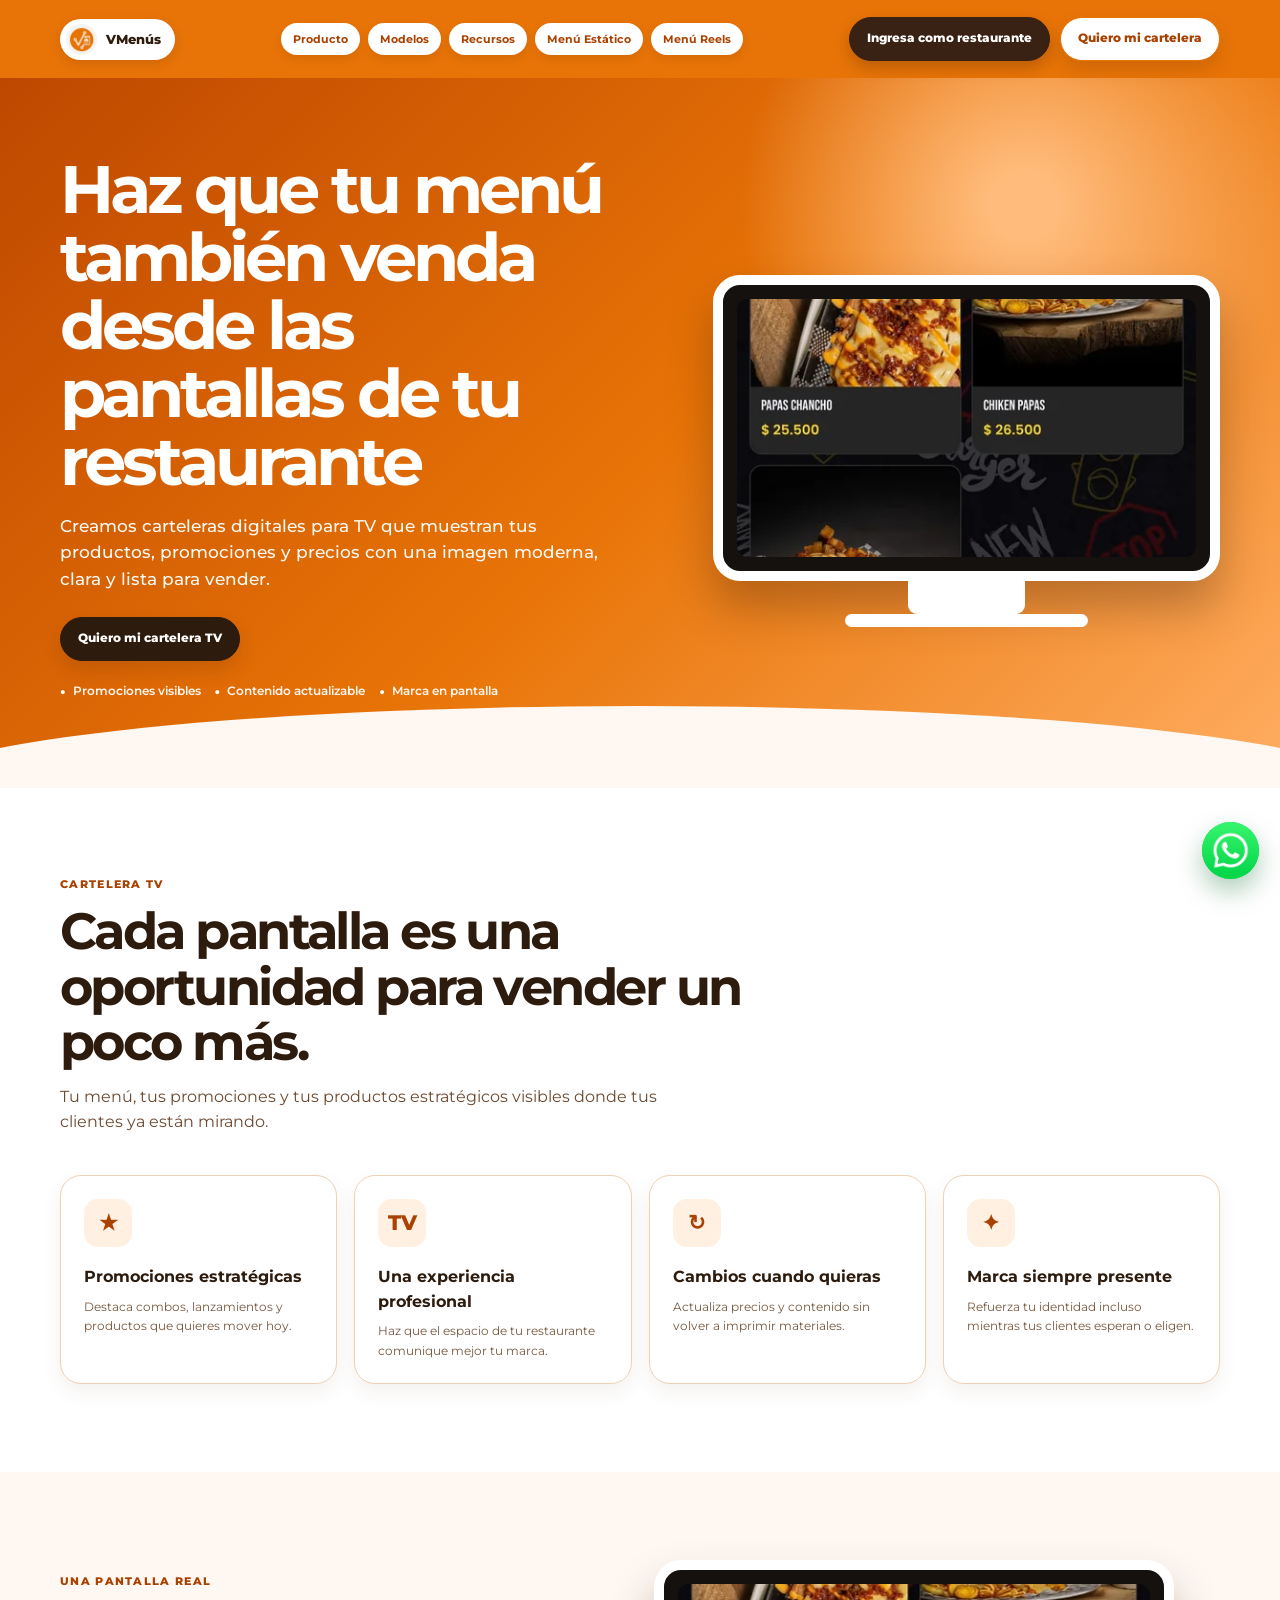
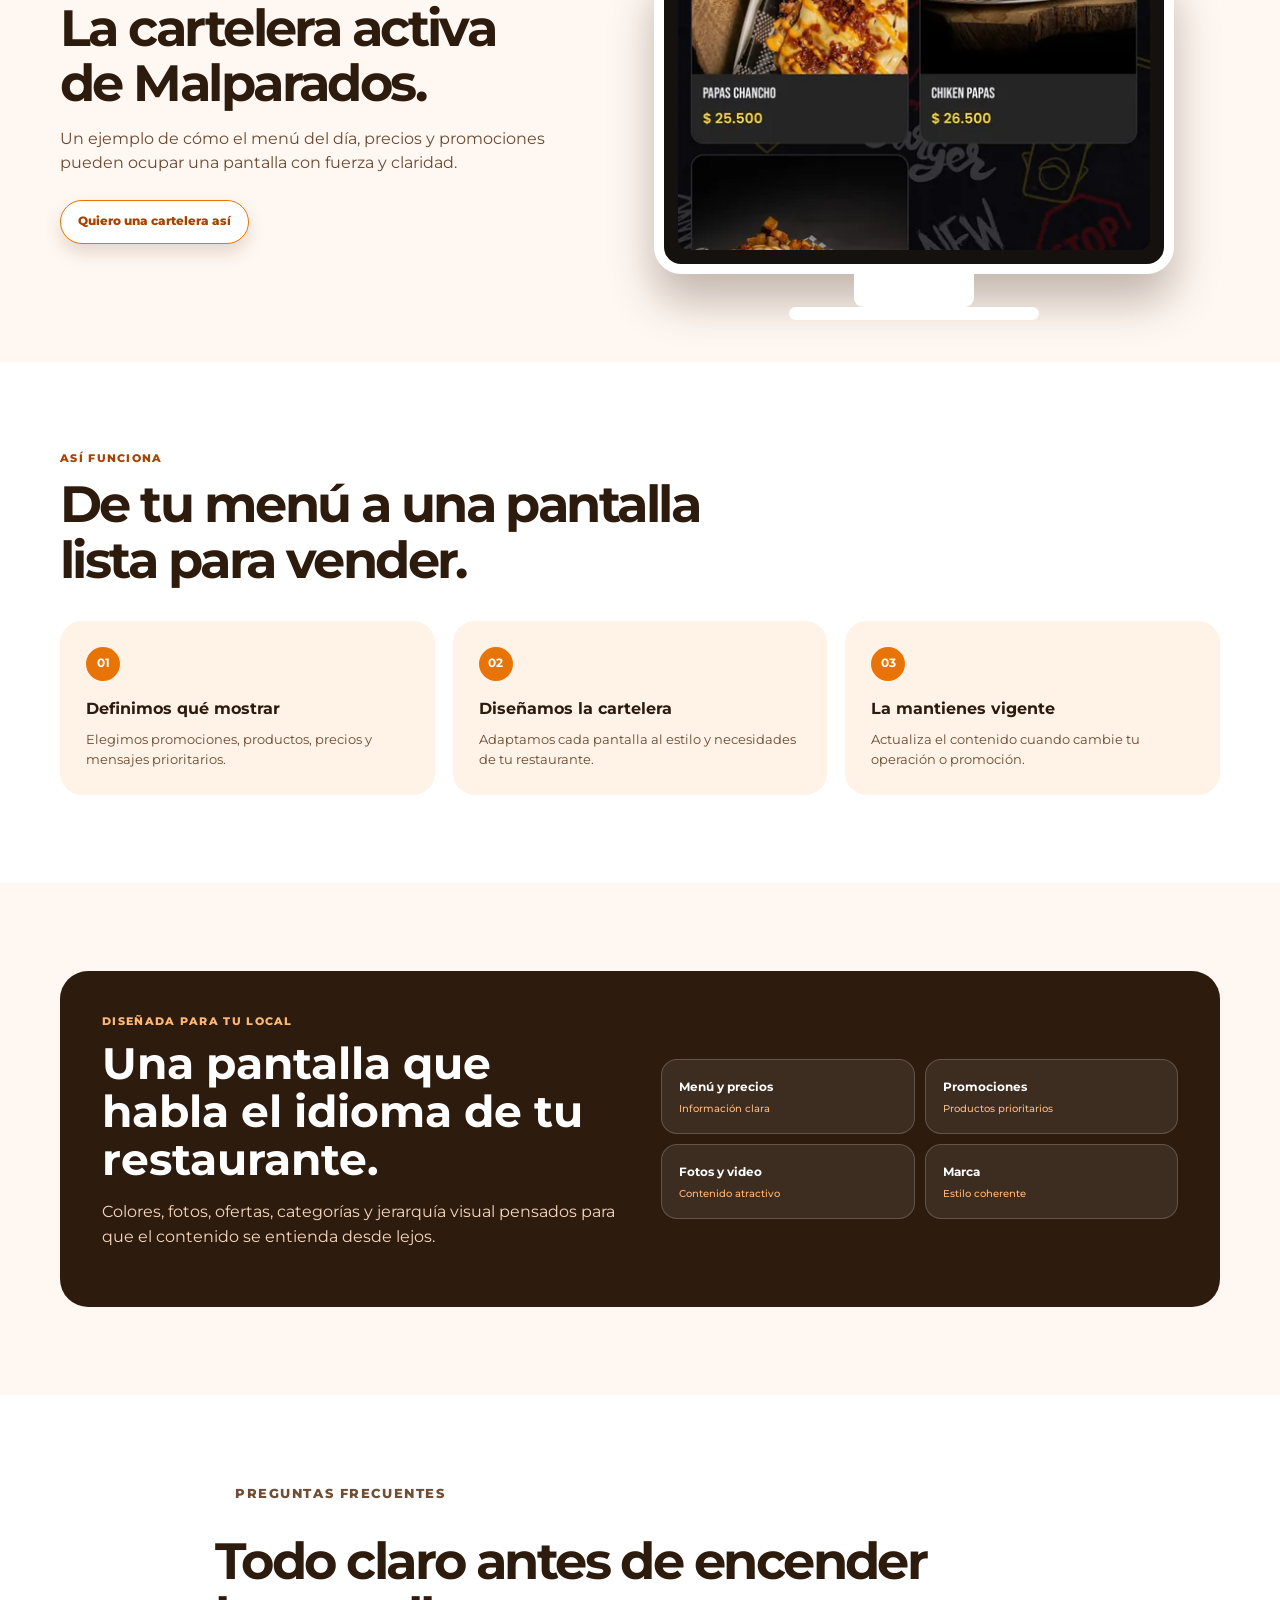
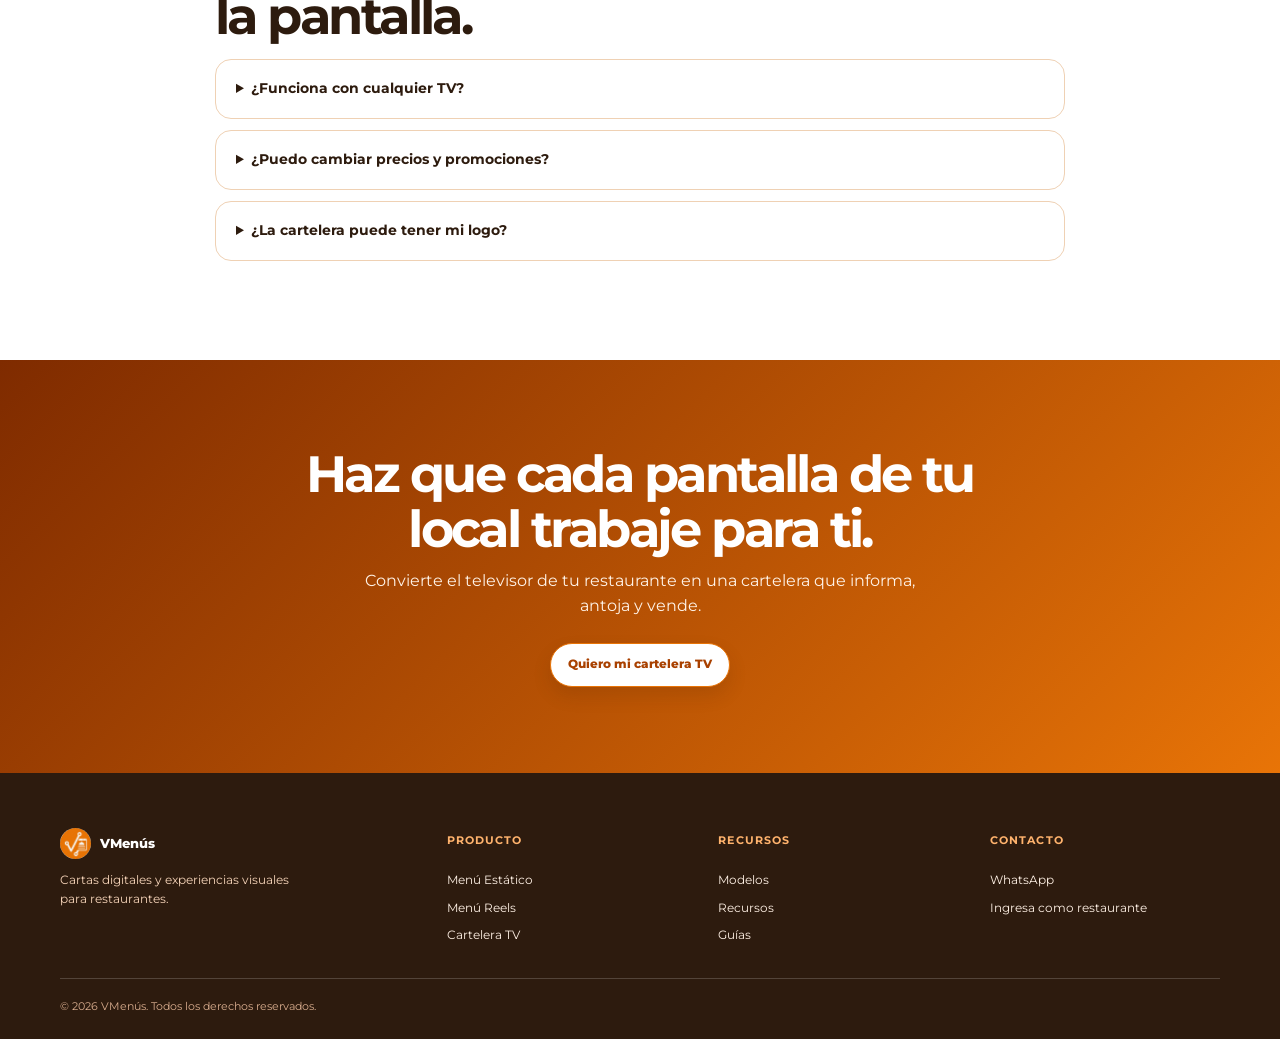
==== commit 19fa3e5a: "Apply the right-aligned header actions to the three service pages Same change as index.html, modelos" ====
--- a/cartelera-tv/index.html
+++ b/cartelera-tv/index.html
@@ -1 +1 @@
-<!doctype html><html lang="es"><head><meta charset="utf-8"><meta name="viewport" content="width=device-width,initial-scale=1"><title>VMenús</title><link rel="icon" type="image/png" href="../imagenes/favicon-v1.png"><meta name="description" content="Carteleras digitales para TV que muestran menús, promociones, productos y precios dentro de tu restaurante."><link rel="preconnect" href="https://fonts.googleapis.com"><link rel="preconnect" href="https://fonts.gstatic.com" crossorigin><link href="https://fonts.googleapis.com/css2?family=Montserrat:wght@400;500;600;700;800&display=swap" rel="stylesheet"><link rel="stylesheet" href="../servicios.css"><style>.nav-enlaces .acceso-restaurante{margin-left:clamp(6px,1.4vw,20px);border:1px solid rgba(255,255,255,.48);background:#392113;color:#fff;box-shadow:0 7px 15px rgba(45,27,14,.22)}.nav-enlaces .acceso-restaurante:hover,.nav-enlaces .acceso-restaurante:focus-visible{background:#5b321b;color:#fff;box-shadow:0 11px 20px rgba(45,27,14,.3)}.barra.scrolled .nav-enlaces .acceso-restaurante{border-color:#392113;background:#392113;color:#fff}@media(max-width:900px){.nav-enlaces .acceso-restaurante,.barra.scrolled .nav-enlaces .acceso-restaurante{margin-top:4px;margin-left:0;border-color:#392113;background:#392113;color:#fff}}</style></head><body><header class="barra"><nav class="contenedor nav" aria-label="Navegación principal"><a class="logo" href="../index.html#inicio"><img src="../imagenes/vmenus-logo-v4.webp" alt="Logo VMenús">VMenús</a><button class="menu-toggle" type="button" aria-expanded="false" aria-controls="menu">☰</button><div class="nav-enlaces" id="menu"><a href="../index.html#producto">Producto</a><a href="../modelos.html">Modelos</a><a href="../recursos/">Recursos</a><a href="../menu-estatico/">Menú Estático</a><a href="../menu-reels/">Menú Reels</a><a class="acceso-restaurante" href="https://adminvmenus.verificame.click/" target="_blank" rel="noopener">Ingresa como restaurante</a></div><a class="boton" href="https://wa.me/573151182283?text=Hola%2C%20quiero%20mi%20cartelera%20TV">Quiero mi cartelera</a></nav></header><main><section class="hero"><div class="contenedor hero-grid"><div class="hero-copy"><h1>Haz que tu menú también venda desde las pantallas de tu restaurante</h1><p>Creamos carteleras digitales para TV que muestran tus productos, promociones y precios con una imagen moderna, clara y lista para vender.</p><a class="boton" href="https://wa.me/573151182283?text=Hola%2C%20quiero%20mi%20cartelera%20TV">Quiero mi cartelera TV</a><div class="pruebas"><span>Promociones visibles</span><span>Contenido actualizable</span><span>Marca en pantalla</span></div></div><div class="tv"><div class="tv-pantalla"><img src="../imagenes/malparados-menu-v1.webp" alt="Cartelera de Malparados"><iframe title="Cartelera real de Malparados" src="https://menu.vmenus.co/malparados/tv" loading="lazy"></iframe></div></div></div></section><section class="seccion clara"><div class="contenedor"><p class="etiqueta">Cartelera TV</p><h2 class="titulo">Cada pantalla es una oportunidad para vender un poco más.</h2><p class="intro">Tu menú, tus promociones y tus productos estratégicos visibles donde tus clientes ya están mirando.</p><div class="beneficios"><article class="beneficio"><i>★</i><h3>Promociones estratégicas</h3><p>Destaca combos, lanzamientos y productos que quieres mover hoy.</p></article><article class="beneficio"><i>TV</i><h3>Una experiencia profesional</h3><p>Haz que el espacio de tu restaurante comunique mejor tu marca.</p></article><article class="beneficio"><i>↻</i><h3>Cambios cuando quieras</h3><p>Actualiza precios y contenido sin volver a imprimir materiales.</p></article><article class="beneficio"><i>✦</i><h3>Marca siempre presente</h3><p>Refuerza tu identidad incluso mientras tus clientes esperan o eligen.</p></article></div></div></section><section class="seccion"><div class="contenedor prueba"><div><p class="etiqueta">Una pantalla real</p><h2 class="titulo">La cartelera activa de Malparados.</h2><p class="intro">Un ejemplo de cómo el menú del día, precios y promociones pueden ocupar una pantalla con fuerza y claridad.</p><p style="margin-top:24px"><a class="boton" href="https://wa.me/573151182283?text=Hola%2C%20quiero%20mi%20cartelera%20TV">Quiero una cartelera así</a></p></div><div class="tv"><div class="tv-pantalla"><img src="../imagenes/malparados-menu-v1.webp" alt="Vista de respaldo de cartelera Malparados"><iframe title="Cartelera digital de Malparados" src="https://menu.vmenus.co/malparados/tv" loading="lazy"></iframe></div></div></div></section><section class="seccion clara"><div class="contenedor"><p class="etiqueta">Así funciona</p><h2 class="titulo">De tu menú a una pantalla lista para vender.</h2><div class="funciona"><article class="paso"><b>01</b><h3>Definimos qué mostrar</h3><p>Elegimos promociones, productos, precios y mensajes prioritarios.</p></article><article class="paso"><b>02</b><h3>Diseñamos la cartelera</h3><p>Adaptamos cada pantalla al estilo y necesidades de tu restaurante.</p></article><article class="paso"><b>03</b><h3>La mantienes vigente</h3><p>Actualiza el contenido cuando cambie tu operación o promoción.</p></article></div></div></section><section class="seccion"><div class="contenedor personaliza"><div><p class="etiqueta" style="color:#ffb775">Diseñada para tu local</p><h2>Una pantalla que habla el idioma de tu restaurante.</h2><p>Colores, fotos, ofertas, categorías y jerarquía visual pensados para que el contenido se entienda desde lejos.</p></div><div class="controles"><div class="control">Menú y precios<span>Información clara</span></div><div class="control">Promociones<span>Productos prioritarios</span></div><div class="control">Fotos y video<span>Contenido atractivo</span></div><div class="control">Marca<span>Estilo coherente</span></div></div></div></section><section class="seccion clara"><div class="contenedor faq"><p class="etiqueta">Preguntas frecuentes</p><h2 class="titulo">Todo claro antes de encender la pantalla.</h2><details><summary>¿Funciona con cualquier TV?</summary><p>Te orientamos según el tipo de pantalla y conexión disponible en tu restaurante.</p></details><details><summary>¿Puedo cambiar precios y promociones?</summary><p>Sí. La cartelera está diseñada para mantener tu contenido actualizado sin procesos complicados.</p></details><details><summary>¿La cartelera puede tener mi logo?</summary><p>Sí. Adaptamos la composición a la identidad visual y los productos de tu negocio.</p></details></div></section><section class="cierre"><div class="contenedor"><h2>Haz que cada pantalla de tu local trabaje para ti.</h2><p>Convierte el televisor de tu restaurante en una cartelera que informa, antoja y vende.</p><a class="boton" href="https://wa.me/573151182283?text=Hola%2C%20quiero%20mi%20cartelera%20TV">Quiero mi cartelera TV</a></div></section></main><footer><div class="contenedor"><div class="pie"><div><a class="logo" href="../index.html"><img src="../imagenes/vmenus-logo-footer-v1.webp" alt="Logo VMenús">VMenús</a><p>Cartas digitales y experiencias visuales para restaurantes.</p></div><div class="col"><h3>Producto</h3><a href="../menu-estatico/">Menú Estático</a><a href="../menu-reels/">Menú Reels</a><a href="../cartelera-tv/">Cartelera TV</a></div><div class="col"><h3>Recursos</h3><a href="../modelos.html">Modelos</a><a href="../recursos/">Recursos</a><a href="../recursos/">Guías</a></div><div class="col"><h3>Contacto</h3><a href="https://wa.me/573151182283">WhatsApp</a><a href="https://adminvmenus.verificame.click/">Ingresa como restaurante</a></div></div><p class="copy">© 2026 VMenús. Todos los derechos reservados.</p></div></footer><a class="whatsapp" href="https://wa.me/573151182283" aria-label="Escribir por WhatsApp"><img src="../imagenes/whatsapp-v2.webp" alt=""></a><script src="../servicios.js"></script></body></html>
+<!doctype html><html lang="es"><head><meta charset="utf-8"><meta name="viewport" content="width=device-width,initial-scale=1"><title>VMenús</title><link rel="icon" type="image/png" href="../imagenes/favicon-v1.png"><meta name="description" content="Carteleras digitales para TV que muestran menús, promociones, productos y precios dentro de tu restaurante."><link rel="preconnect" href="https://fonts.googleapis.com"><link rel="preconnect" href="https://fonts.gstatic.com" crossorigin><link href="https://fonts.googleapis.com/css2?family=Montserrat:wght@400;500;600;700;800&display=swap" rel="stylesheet"><link rel="stylesheet" href="../servicios.css"><style>.nav-enlaces .acceso-restaurante{margin-left:clamp(6px,1.4vw,20px);border:1px solid rgba(255,255,255,.48);background:#392113;color:#fff;box-shadow:0 7px 15px rgba(45,27,14,.22)}.nav-enlaces .acceso-restaurante:hover,.nav-enlaces .acceso-restaurante:focus-visible{background:#5b321b;color:#fff;box-shadow:0 11px 20px rgba(45,27,14,.3)}.barra.scrolled .nav-enlaces .acceso-restaurante{border-color:#392113;background:#392113;color:#fff}@media(max-width:900px){.nav-enlaces .acceso-restaurante,.barra.scrolled .nav-enlaces .acceso-restaurante{margin-top:4px;margin-left:0;border-color:#392113;background:#392113;color:#fff}}</style></head><body><header class="barra"><nav class="contenedor nav" aria-label="Navegación principal"><a class="logo" href="../index.html#inicio"><img src="../imagenes/vmenus-logo-v4.webp" alt="Logo VMenús">VMenús</a><button class="menu-toggle" type="button" aria-expanded="false" aria-controls="menu">☰</button><div class="nav-enlaces" id="menu"><a href="../index.html#producto">Producto</a><a href="../modelos.html">Modelos</a><a href="../recursos/">Recursos</a><a href="../menu-estatico/">Menú Estático</a><a href="../menu-reels/">Menú Reels</a><a class="acceso-restaurante acceso-movil" href="https://adminvmenus.verificame.click/" target="_blank" rel="noopener">Ingresa como restaurante</a></div><div class="nav-acciones"><a class="boton boton-acceso" href="https://adminvmenus.verificame.click/" target="_blank" rel="noopener">Ingresa como restaurante</a><a class="boton" href="https://wa.me/573151182283?text=Hola%2C%20quiero%20mi%20cartelera%20TV">Quiero mi cartelera</a></div></nav></header><main><section class="hero"><div class="contenedor hero-grid"><div class="hero-copy"><h1>Haz que tu menú también venda desde las pantallas de tu restaurante</h1><p>Creamos carteleras digitales para TV que muestran tus productos, promociones y precios con una imagen moderna, clara y lista para vender.</p><a class="boton" href="https://wa.me/573151182283?text=Hola%2C%20quiero%20mi%20cartelera%20TV">Quiero mi cartelera TV</a><div class="pruebas"><span>Promociones visibles</span><span>Contenido actualizable</span><span>Marca en pantalla</span></div></div><div class="tv"><div class="tv-pantalla"><img src="../imagenes/malparados-menu-v1.webp" alt="Cartelera de Malparados"><iframe title="Cartelera real de Malparados" src="https://menu.vmenus.co/malparados/tv" loading="lazy"></iframe></div></div></div></section><section class="seccion clara"><div class="contenedor"><p class="etiqueta">Cartelera TV</p><h2 class="titulo">Cada pantalla es una oportunidad para vender un poco más.</h2><p class="intro">Tu menú, tus promociones y tus productos estratégicos visibles donde tus clientes ya están mirando.</p><div class="beneficios"><article class="beneficio"><i>★</i><h3>Promociones estratégicas</h3><p>Destaca combos, lanzamientos y productos que quieres mover hoy.</p></article><article class="beneficio"><i>TV</i><h3>Una experiencia profesional</h3><p>Haz que el espacio de tu restaurante comunique mejor tu marca.</p></article><article class="beneficio"><i>↻</i><h3>Cambios cuando quieras</h3><p>Actualiza precios y contenido sin volver a imprimir materiales.</p></article><article class="beneficio"><i>✦</i><h3>Marca siempre presente</h3><p>Refuerza tu identidad incluso mientras tus clientes esperan o eligen.</p></article></div></div></section><section class="seccion"><div class="contenedor prueba"><div><p class="etiqueta">Una pantalla real</p><h2 class="titulo">La cartelera activa de Malparados.</h2><p class="intro">Un ejemplo de cómo el menú del día, precios y promociones pueden ocupar una pantalla con fuerza y claridad.</p><p style="margin-top:24px"><a class="boton" href="https://wa.me/573151182283?text=Hola%2C%20quiero%20mi%20cartelera%20TV">Quiero una cartelera así</a></p></div><div class="tv"><div class="tv-pantalla"><img src="../imagenes/malparados-menu-v1.webp" alt="Vista de respaldo de cartelera Malparados"><iframe title="Cartelera digital de Malparados" src="https://menu.vmenus.co/malparados/tv" loading="lazy"></iframe></div></div></div></section><section class="seccion clara"><div class="contenedor"><p class="etiqueta">Así funciona</p><h2 class="titulo">De tu menú a una pantalla lista para vender.</h2><div class="funciona"><article class="paso"><b>01</b><h3>Definimos qué mostrar</h3><p>Elegimos promociones, productos, precios y mensajes prioritarios.</p></article><article class="paso"><b>02</b><h3>Diseñamos la cartelera</h3><p>Adaptamos cada pantalla al estilo y necesidades de tu restaurante.</p></article><article class="paso"><b>03</b><h3>La mantienes vigente</h3><p>Actualiza el contenido cuando cambie tu operación o promoción.</p></article></div></div></section><section class="seccion"><div class="contenedor personaliza"><div><p class="etiqueta" style="color:#ffb775">Diseñada para tu local</p><h2>Una pantalla que habla el idioma de tu restaurante.</h2><p>Colores, fotos, ofertas, categorías y jerarquía visual pensados para que el contenido se entienda desde lejos.</p></div><div class="controles"><div class="control">Menú y precios<span>Información clara</span></div><div class="control">Promociones<span>Productos prioritarios</span></div><div class="control">Fotos y video<span>Contenido atractivo</span></div><div class="control">Marca<span>Estilo coherente</span></div></div></div></section><section class="seccion clara"><div class="contenedor faq"><p class="etiqueta">Preguntas frecuentes</p><h2 class="titulo">Todo claro antes de encender la pantalla.</h2><details><summary>¿Funciona con cualquier TV?</summary><p>Te orientamos según el tipo de pantalla y conexión disponible en tu restaurante.</p></details><details><summary>¿Puedo cambiar precios y promociones?</summary><p>Sí. La cartelera está diseñada para mantener tu contenido actualizado sin procesos complicados.</p></details><details><summary>¿La cartelera puede tener mi logo?</summary><p>Sí. Adaptamos la composición a la identidad visual y los productos de tu negocio.</p></details></div></section><section class="cierre"><div class="contenedor"><h2>Haz que cada pantalla de tu local trabaje para ti.</h2><p>Convierte el televisor de tu restaurante en una cartelera que informa, antoja y vende.</p><a class="boton" href="https://wa.me/573151182283?text=Hola%2C%20quiero%20mi%20cartelera%20TV">Quiero mi cartelera TV</a></div></section></main><footer><div class="contenedor"><div class="pie"><div><a class="logo" href="../index.html"><img src="../imagenes/vmenus-logo-footer-v1.webp" alt="Logo VMenús">VMenús</a><p>Cartas digitales y experiencias visuales para restaurantes.</p></div><div class="col"><h3>Producto</h3><a href="../menu-estatico/">Menú Estático</a><a href="../menu-reels/">Menú Reels</a><a href="../cartelera-tv/">Cartelera TV</a></div><div class="col"><h3>Recursos</h3><a href="../modelos.html">Modelos</a><a href="../recursos/">Recursos</a><a href="../recursos/">Guías</a></div><div class="col"><h3>Contacto</h3><a href="https://wa.me/573151182283">WhatsApp</a><a href="https://adminvmenus.verificame.click/">Ingresa como restaurante</a></div></div><p class="copy">© 2026 VMenús. Todos los derechos reservados.</p></div></footer><a class="whatsapp" href="https://wa.me/573151182283" aria-label="Escribir por WhatsApp"><img src="../imagenes/whatsapp-v2.webp" alt=""></a><script src="../servicios.js"></script></body></html>
--- a/servicios.css
+++ b/servicios.css
@@ -1 +1,14 @@
 :root{--naranja:#e87407;--naranja-oscuro:#a94100;--tinta:#2d1b0e;--crema:#fff8f2;--linea:#efd1b4;--sombra:0 20px 48px rgba(80,39,12,.15)}*{box-sizing:border-box}html{scroll-behavior:smooth}body{margin:0;background:var(--crema);color:var(--tinta);font-family:Montserrat,Arial,sans-serif;line-height:1.55}.contenedor{width:min(1160px,calc(100% - 40px));margin:auto}.barra{position:sticky;z-index:30;top:0;background:var(--naranja);transition:background .28s,box-shadow .28s}.barra.scrolled{background:rgba(255,255,255,.97);box-shadow:0 8px 25px rgba(73,35,8,.12)}.nav{display:flex;min-height:78px;align-items:center;justify-content:space-between;gap:16px}.logo{display:flex;align-items:center;gap:9px;padding:5px 14px 5px 6px;border-radius:999px;background:#fff;color:var(--tinta);font-size:.84rem;font-weight:800;text-decoration:none;box-shadow:0 4px 12px rgba(65,28,3,.14)}.logo img{width:31px;height:31px;border-radius:50%;object-fit:cover}.nav-enlaces{display:flex;align-items:center;gap:8px}.nav-enlaces a{padding:8px 12px;border-radius:999px;background:#fff;color:var(--naranja-oscuro);box-shadow:0 4px 10px rgba(82,35,4,.12);font-size:.68rem;font-weight:700;text-decoration:none;transition:transform .2s,background .2s,box-shadow .2s}.nav-enlaces a:hover,.nav-enlaces a:focus-visible{background:#fff0e2;box-shadow:0 9px 16px rgba(82,35,4,.18);outline:0;transform:translateY(-2px)}.barra.scrolled .nav-enlaces a{background:var(--naranja);color:#fff;box-shadow:0 4px 10px rgba(169,65,0,.15)}.barra.scrolled .nav-enlaces a:hover,.barra.scrolled .nav-enlaces a:focus-visible{background:var(--naranja-oscuro)}.boton{display:inline-flex;align-items:center;justify-content:center;min-height:44px;padding:11px 17px;border:1px solid var(--naranja);border-radius:999px;background:#fff;color:var(--naranja-oscuro);box-shadow:0 9px 18px rgba(72,32,4,.15);font-size:.72rem;font-weight:800;text-align:center;text-decoration:none;transition:transform .2s,box-shadow .2s,background .2s}.boton:hover,.boton:focus-visible{background:#fff0e2;box-shadow:0 14px 24px rgba(72,32,4,.2);outline:0;transform:translateY(-3px)}.barra.scrolled .boton{background:var(--naranja);color:#fff}.menu-toggle{display:none;width:42px;height:42px;border:1px solid rgba(255,255,255,.45);border-radius:12px;background:transparent;color:#fff;font-size:1.15rem}.barra.scrolled .menu-toggle{border-color:var(--linea);color:var(--tinta)}.hero{position:relative;overflow:hidden;padding:78px 0 88px;background:radial-gradient(circle at 80% 18%,#ffbb7b 0 3%,transparent 24%),linear-gradient(135deg,#be4800,#e87407 52%,#ffad61)}.hero:after{position:absolute;right:-8%;bottom:-88px;left:-8%;height:170px;border-radius:50% 50% 0 0;background:var(--crema);content:''}.hero-grid{position:relative;z-index:1;display:grid;grid-template-columns:1fr .9fr;gap:clamp(35px,7vw,90px);align-items:center}.hero h1{max-width:650px;margin:0 0 18px;color:#fff;font-size:clamp(2.7rem,5.2vw,4.8rem);letter-spacing:-.06em;line-height:1.02}.hero p{max-width:610px;margin:0 0 25px;color:#fff9f3;font-size:1.05rem;font-weight:500}.hero .boton{background:#2d1b0e;border-color:#2d1b0e;color:#fff}.hero .boton:hover{background:#fff;color:var(--naranja-oscuro)}.pruebas{display:flex;flex-wrap:wrap;gap:14px;margin-top:22px;color:#fff7ef;font-size:.72rem;font-weight:600}.pruebas span:before{margin-right:7px;color:#fff;content:'●';font-size:.58rem}.dispositivo{position:relative;justify-self:center;width:250px;aspect-ratio:1003/2077}.pantalla{position:absolute;z-index:1;inset:1.2% 1.45% 1.35%;overflow:hidden;border-radius:32px;background:#130c09}.pantalla iframe{position:absolute;inset:0;width:100%;height:100%;border:0;background:#130c09}.pantalla img{display:block;width:100%;height:auto;animation:recorrer 46s ease-in-out infinite alternate}.pantalla.cargada img{display:none}.dispositivo:after{position:absolute;z-index:3;inset:0;background:url('imagenes/iphone-frame-v2.webp') center/100% 100% no-repeat;content:'';pointer-events:none}@keyframes recorrer{from{transform:translateY(0)}to{transform:translateY(calc(-100% + 480px))}}.etiqueta-demo{position:absolute;z-index:4;right:-56px;bottom:46px;width:190px;padding:14px;border-radius:16px;background:#fff;color:var(--tinta);box-shadow:var(--sombra);font-size:.72rem}.etiqueta-demo b{display:block;color:var(--naranja-oscuro);font-size:.62rem;letter-spacing:.09em;text-transform:uppercase}.seccion{padding:88px 0}.seccion.clara{background:#fff}.etiqueta{margin:0 0 10px;color:var(--naranja-oscuro);font-size:.68rem;font-weight:800;letter-spacing:.12em;text-transform:uppercase}.titulo{max-width:720px;margin:0 0 16px;font-size:clamp(2rem,4vw,3.5rem);letter-spacing:-.05em;line-height:1.08}.intro{max-width:650px;margin:0;color:#6b4830}.beneficios{display:grid;grid-template-columns:repeat(4,1fr);gap:17px;margin-top:40px}.beneficio{min-height:200px;padding:23px;border:1px solid var(--linea);border-radius:21px;background:#fff;box-shadow:0 8px 20px rgba(105,50,8,.07);transition:transform .25s,box-shadow .25s,border-color .25s}.beneficio:hover,.beneficio:focus-within{border-color:var(--naranja);box-shadow:var(--sombra);transform:translateY(-7px)}.beneficio i{display:grid;width:48px;height:48px;place-items:center;margin-bottom:18px;border-radius:14px;background:#fff0e1;color:var(--naranja-oscuro);font-style:normal;font-size:1.3rem;font-weight:800}.beneficio h3{margin:0 0 7px;font-size:1rem}.beneficio p{margin:0;color:#76583f;font-size:.78rem}.funciona{display:grid;grid-template-columns:repeat(3,1fr);gap:18px;margin-top:34px}.paso{padding:26px;border-radius:22px;background:#fff2e6}.paso b{display:grid;width:34px;height:34px;place-items:center;margin-bottom:16px;border-radius:50%;background:var(--naranja);color:#fff;font-size:.72rem}.paso h3{margin:0 0 8px;font-size:1rem}.paso p{margin:0;color:#6b4830;font-size:.8rem}.personaliza{display:grid;grid-template-columns:1fr 1fr;gap:42px;align-items:center;padding:42px;border-radius:28px;background:#2d1b0e;color:#fff}.personaliza h2{margin:0 0 13px;font-size:clamp(1.9rem,3.4vw,3rem);line-height:1.1}.personaliza p{color:#f7d8c0}.controles{display:grid;grid-template-columns:1fr 1fr;gap:10px}.control{padding:17px;border:1px solid rgba(255,255,255,.19);border-radius:16px;background:rgba(255,255,255,.08);color:#fff;font-size:.78rem;font-weight:700}.control span{display:block;margin-top:4px;color:#ffb775;font-size:.63rem;font-weight:500}.prueba{display:grid;grid-template-columns:.9fr 1.1fr;gap:48px;align-items:center}.tv{position:relative;width:min(100%,520px);margin:auto;padding:14px;border:10px solid #fff;border-radius:27px;background:#15110f;box-shadow:0 27px 46px rgba(46,22,7,.29)}.tv:after{position:absolute;right:38%;bottom:-43px;left:38%;height:36px;border-radius:0 0 9px 9px;background:#fff;content:''}.tv:before{position:absolute;right:25%;bottom:-56px;left:25%;height:13px;border-radius:99px;background:#fff;content:''}.tv-pantalla{position:relative;aspect-ratio:16/9;overflow:hidden;border-radius:11px;background:#111}.tv-pantalla iframe{width:100%;height:100%;border:0}.tv-pantalla img{width:100%;height:100%;object-fit:cover}.faq{max-width:850px}.faq details{margin:11px 0;border:1px solid var(--linea);border-radius:16px;background:#fff}.faq summary{cursor:pointer;padding:18px 20px;font-size:.88rem;font-weight:700}.faq p{padding:0 20px 19px;color:#704e35;font-size:.82rem}.cierre{padding:86px 0;background:linear-gradient(135deg,#7f2b00,#e87407);color:#fff;text-align:center}.cierre h2{max-width:720px;margin:0 auto 13px;font-size:clamp(2rem,4vw,3.5rem);letter-spacing:-.05em;line-height:1.08}.cierre p{max-width:560px;margin:0 auto 24px;color:#fff3e8}.cierre .boton{background:#fff;color:var(--naranja-oscuro)}footer{padding:55px 0 23px;background:#2d1b0e;color:#fff1e5}footer .pie{display:grid;grid-template-columns:1.5fr repeat(3,1fr);gap:42px;padding-bottom:34px}footer .logo{width:max-content;padding:0;background:transparent;color:#fff;box-shadow:none}footer .pie p{max-width:250px;color:#f6d4b9;font-size:.75rem}footer h3{margin:5px 0 13px;color:#ffb36d;font-size:.66rem;letter-spacing:.1em;text-transform:uppercase}footer .col{display:flex;flex-direction:column;gap:9px}footer .col a{color:#fff1e5;font-size:.74rem;text-decoration:none}footer .col a:hover{color:#ffb36d}.copy{margin:0;padding-top:20px;border-top:1px solid rgba(255,255,255,.18);color:#d9ad8e;font-size:.67rem}.whatsapp{position:fixed;z-index:40;right:21px;bottom:21px;display:grid;width:57px;height:57px;place-items:center;border-radius:50%;background:#25d366;box-shadow:0 12px 26px rgba(18,109,51,.34);transition:transform .2s}.whatsapp:hover,.whatsapp:focus-visible{outline:0;transform:translateY(-4px) scale(1.05)}.whatsapp img{width:100%;height:100%;border-radius:50%;object-fit:cover}@media(max-width:900px){.nav-enlaces{position:absolute;top:78px;right:16px;left:16px;display:none;flex-direction:column;align-items:stretch;gap:8px;padding:12px;border:1px solid var(--linea);border-radius:18px;background:#fff;box-shadow:var(--sombra)}.nav-enlaces.abierto{display:flex}.nav-enlaces a,.barra.scrolled .nav-enlaces a{padding:10px 13px;background:#fff4ea;color:var(--naranja-oscuro);box-shadow:none}.menu-toggle{display:grid;place-items:center}.nav>.boton{display:none}.hero-grid,.personaliza,.prueba{grid-template-columns:1fr}.hero-copy{max-width:680px}.dispositivo{margin-top:10px}.beneficios{grid-template-columns:repeat(2,1fr)}.funciona{grid-template-columns:1fr}.personaliza{gap:26px}footer .pie{grid-template-columns:1.2fr 1fr 1fr}.pie>div:first-child{grid-column:1/-1}}@media(max-width:620px){.contenedor{width:min(100% - 32px,1160px)}.nav{min-height:70px}.nav-enlaces{top:70px}.hero{padding:58px 0 70px}.hero h1{font-size:clamp(2.35rem,11vw,3.35rem)}.hero p{font-size:.94rem}.dispositivo{width:205px}.etiqueta-demo{right:-28px;bottom:32px;width:164px;font-size:.66rem}@keyframes recorrer{from{transform:translateY(0)}to{transform:translateY(calc(-100% + 390px))}}.seccion{padding:65px 0}.beneficios{grid-template-columns:1fr}.beneficio{min-height:auto}.personaliza{padding:28px 22px}.controles{grid-template-columns:1fr}.tv{padding:8px;border-width:7px;border-radius:18px}.tv:after{bottom:-31px;height:26px}.tv:before{bottom:-41px;height:9px}footer .pie{grid-template-columns:1fr 1fr;gap:28px 20px}.pie>div:first-child{grid-column:1/-1}.whatsapp{right:16px;bottom:16px;width:53px;height:53px}}@media(prefers-reduced-motion:reduce){*,*:before,*:after{scroll-behavior:auto!important;animation:none!important;transition:none!important}}
+
+/* ── ACCIONES DEL ENCABEZADO ───────────────────────────────
+   «Ingresa como restaurante» va a la derecha, junto al botón principal, como en
+   index.html. En móvil sigue dentro del menú desplegable: por eso el enlace
+   existe dos veces y cada copia se oculta en el otro tamaño. */
+.nav-acciones{display:flex;align-items:center;gap:10px}
+.nav-acciones .boton{white-space:nowrap}
+.barra .nav .nav-acciones .boton-acceso{border-color:#392113;background:#392113;color:#fff;box-shadow:0 7px 15px rgba(45,27,14,.24)}
+.barra .nav .nav-acciones .boton-acceso:hover,.barra .nav .nav-acciones .boton-acceso:focus-visible{border-color:#5b321b;background:#5b321b;color:#fff}
+.nav-enlaces a.acceso-movil{display:none}
+@media(max-width:900px){.nav-acciones{display:none}.nav-enlaces a.acceso-movil{display:block}}
+/* Entre 901 y 1060 px no caben los cinco enlaces y los dos botones con los espaciados normales. */
+@media(min-width:901px) and (max-width:1060px){.barra .nav-enlaces{gap:2px}.barra .nav-enlaces a{padding:8px 9px}.nav-acciones{gap:6px}.barra .nav .nav-acciones .boton{padding:10px 12px;font-size:.66rem}}
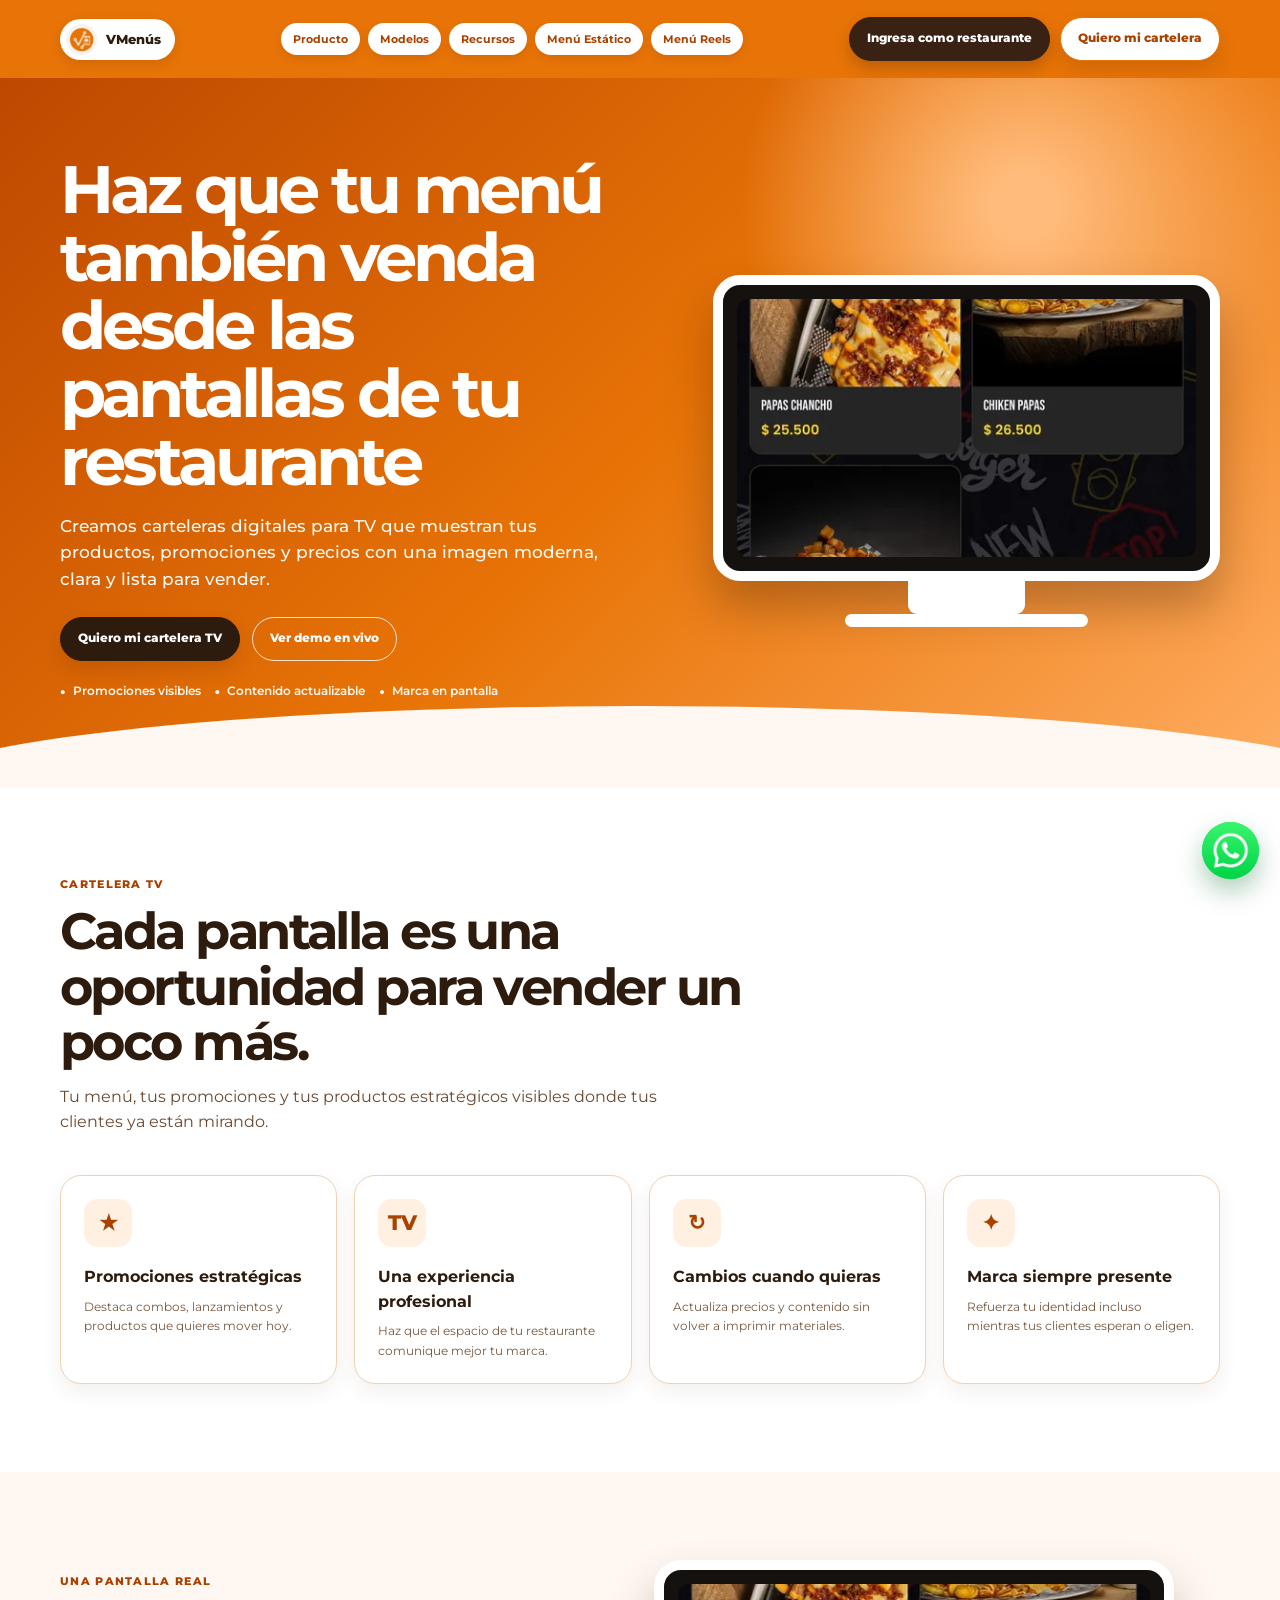
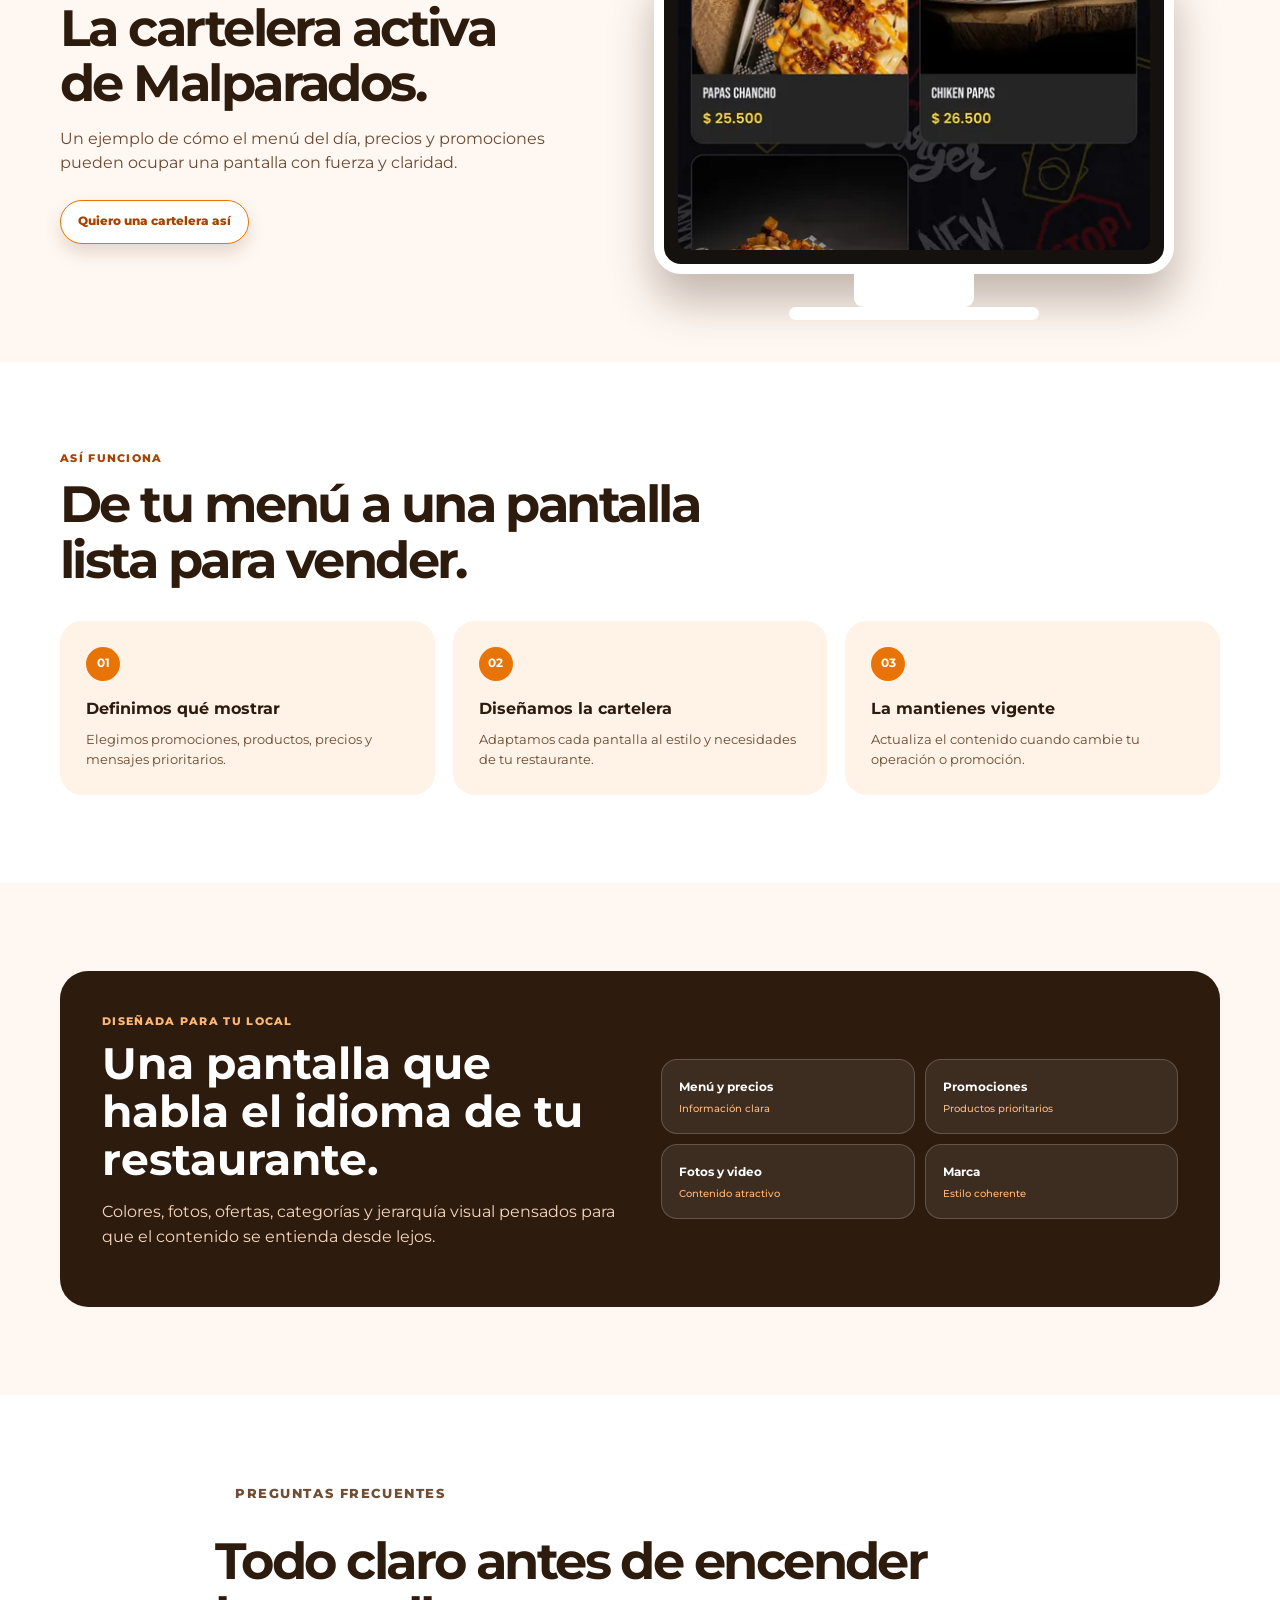
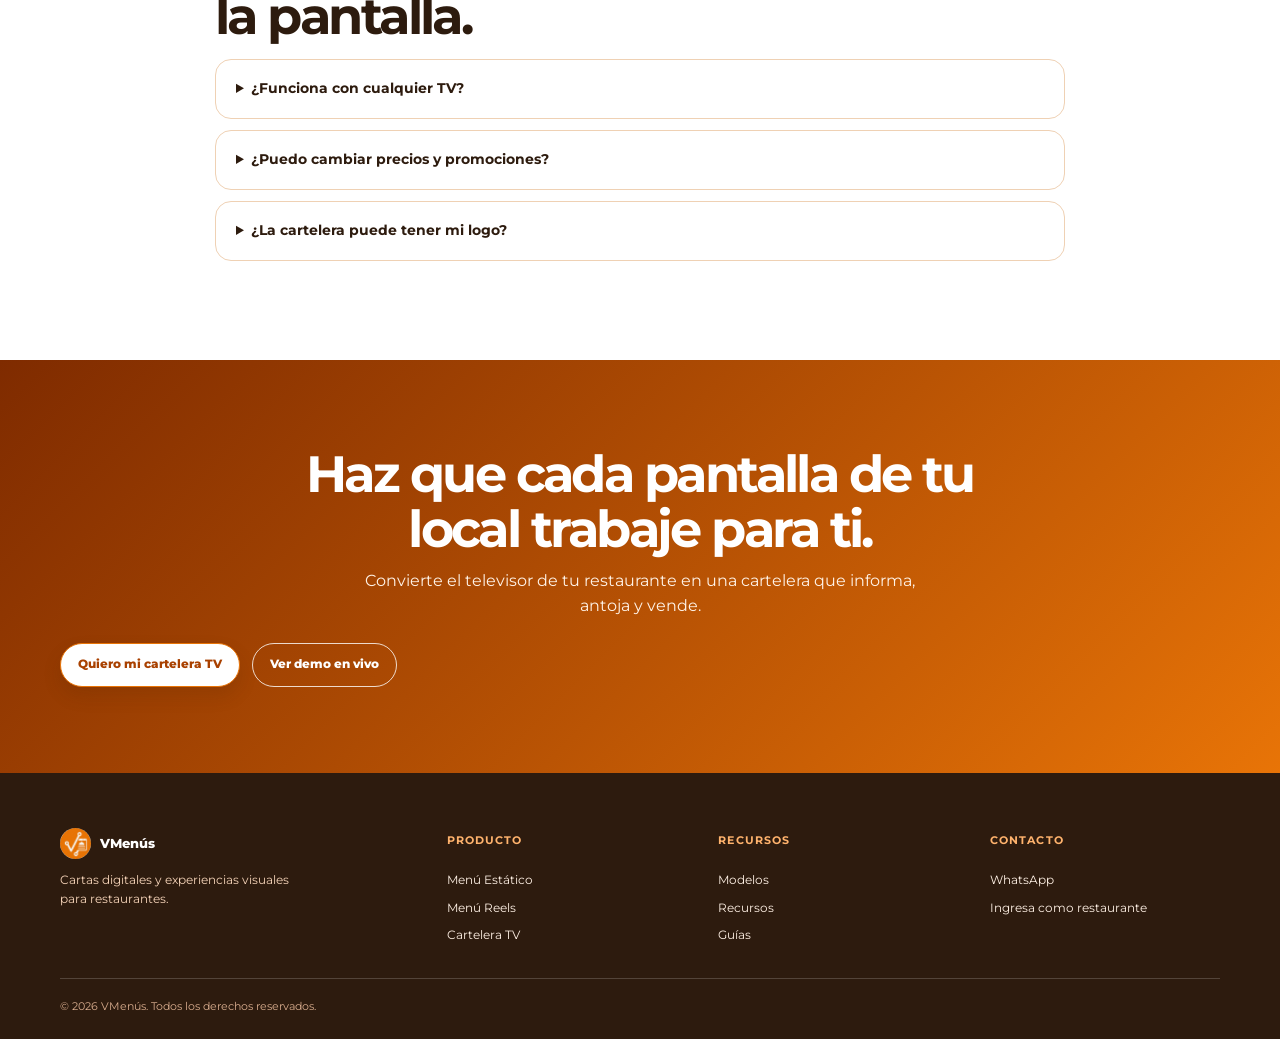
==== commit 093ae4bc: "Add 'Ver demo en vivo' button next to each service page's main CTA Menú estático opens Bonzas, carte" ====
--- a/cartelera-tv/index.html
+++ b/cartelera-tv/index.html
@@ -1 +1 @@
-<!doctype html><html lang="es"><head><meta charset="utf-8"><meta name="viewport" content="width=device-width,initial-scale=1"><title>VMenús</title><link rel="icon" type="image/png" href="../imagenes/favicon-v1.png"><meta name="description" content="Carteleras digitales para TV que muestran menús, promociones, productos y precios dentro de tu restaurante."><link rel="preconnect" href="https://fonts.googleapis.com"><link rel="preconnect" href="https://fonts.gstatic.com" crossorigin><link href="https://fonts.googleapis.com/css2?family=Montserrat:wght@400;500;600;700;800&display=swap" rel="stylesheet"><link rel="stylesheet" href="../servicios.css"><style>.nav-enlaces .acceso-restaurante{margin-left:clamp(6px,1.4vw,20px);border:1px solid rgba(255,255,255,.48);background:#392113;color:#fff;box-shadow:0 7px 15px rgba(45,27,14,.22)}.nav-enlaces .acceso-restaurante:hover,.nav-enlaces .acceso-restaurante:focus-visible{background:#5b321b;color:#fff;box-shadow:0 11px 20px rgba(45,27,14,.3)}.barra.scrolled .nav-enlaces .acceso-restaurante{border-color:#392113;background:#392113;color:#fff}@media(max-width:900px){.nav-enlaces .acceso-restaurante,.barra.scrolled .nav-enlaces .acceso-restaurante{margin-top:4px;margin-left:0;border-color:#392113;background:#392113;color:#fff}}</style></head><body><header class="barra"><nav class="contenedor nav" aria-label="Navegación principal"><a class="logo" href="../index.html#inicio"><img src="../imagenes/vmenus-logo-v4.webp" alt="Logo VMenús">VMenús</a><button class="menu-toggle" type="button" aria-expanded="false" aria-controls="menu">☰</button><div class="nav-enlaces" id="menu"><a href="../index.html#producto">Producto</a><a href="../modelos.html">Modelos</a><a href="../recursos/">Recursos</a><a href="../menu-estatico/">Menú Estático</a><a href="../menu-reels/">Menú Reels</a><a class="acceso-restaurante acceso-movil" href="https://adminvmenus.verificame.click/" target="_blank" rel="noopener">Ingresa como restaurante</a></div><div class="nav-acciones"><a class="boton boton-acceso" href="https://adminvmenus.verificame.click/" target="_blank" rel="noopener">Ingresa como restaurante</a><a class="boton" href="https://wa.me/573151182283?text=Hola%2C%20quiero%20mi%20cartelera%20TV">Quiero mi cartelera</a></div></nav></header><main><section class="hero"><div class="contenedor hero-grid"><div class="hero-copy"><h1>Haz que tu menú también venda desde las pantallas de tu restaurante</h1><p>Creamos carteleras digitales para TV que muestran tus productos, promociones y precios con una imagen moderna, clara y lista para vender.</p><a class="boton" href="https://wa.me/573151182283?text=Hola%2C%20quiero%20mi%20cartelera%20TV">Quiero mi cartelera TV</a><div class="pruebas"><span>Promociones visibles</span><span>Contenido actualizable</span><span>Marca en pantalla</span></div></div><div class="tv"><div class="tv-pantalla"><img src="../imagenes/malparados-menu-v1.webp" alt="Cartelera de Malparados"><iframe title="Cartelera real de Malparados" src="https://menu.vmenus.co/malparados/tv" loading="lazy"></iframe></div></div></div></section><section class="seccion clara"><div class="contenedor"><p class="etiqueta">Cartelera TV</p><h2 class="titulo">Cada pantalla es una oportunidad para vender un poco más.</h2><p class="intro">Tu menú, tus promociones y tus productos estratégicos visibles donde tus clientes ya están mirando.</p><div class="beneficios"><article class="beneficio"><i>★</i><h3>Promociones estratégicas</h3><p>Destaca combos, lanzamientos y productos que quieres mover hoy.</p></article><article class="beneficio"><i>TV</i><h3>Una experiencia profesional</h3><p>Haz que el espacio de tu restaurante comunique mejor tu marca.</p></article><article class="beneficio"><i>↻</i><h3>Cambios cuando quieras</h3><p>Actualiza precios y contenido sin volver a imprimir materiales.</p></article><article class="beneficio"><i>✦</i><h3>Marca siempre presente</h3><p>Refuerza tu identidad incluso mientras tus clientes esperan o eligen.</p></article></div></div></section><section class="seccion"><div class="contenedor prueba"><div><p class="etiqueta">Una pantalla real</p><h2 class="titulo">La cartelera activa de Malparados.</h2><p class="intro">Un ejemplo de cómo el menú del día, precios y promociones pueden ocupar una pantalla con fuerza y claridad.</p><p style="margin-top:24px"><a class="boton" href="https://wa.me/573151182283?text=Hola%2C%20quiero%20mi%20cartelera%20TV">Quiero una cartelera así</a></p></div><div class="tv"><div class="tv-pantalla"><img src="../imagenes/malparados-menu-v1.webp" alt="Vista de respaldo de cartelera Malparados"><iframe title="Cartelera digital de Malparados" src="https://menu.vmenus.co/malparados/tv" loading="lazy"></iframe></div></div></div></section><section class="seccion clara"><div class="contenedor"><p class="etiqueta">Así funciona</p><h2 class="titulo">De tu menú a una pantalla lista para vender.</h2><div class="funciona"><article class="paso"><b>01</b><h3>Definimos qué mostrar</h3><p>Elegimos promociones, productos, precios y mensajes prioritarios.</p></article><article class="paso"><b>02</b><h3>Diseñamos la cartelera</h3><p>Adaptamos cada pantalla al estilo y necesidades de tu restaurante.</p></article><article class="paso"><b>03</b><h3>La mantienes vigente</h3><p>Actualiza el contenido cuando cambie tu operación o promoción.</p></article></div></div></section><section class="seccion"><div class="contenedor personaliza"><div><p class="etiqueta" style="color:#ffb775">Diseñada para tu local</p><h2>Una pantalla que habla el idioma de tu restaurante.</h2><p>Colores, fotos, ofertas, categorías y jerarquía visual pensados para que el contenido se entienda desde lejos.</p></div><div class="controles"><div class="control">Menú y precios<span>Información clara</span></div><div class="control">Promociones<span>Productos prioritarios</span></div><div class="control">Fotos y video<span>Contenido atractivo</span></div><div class="control">Marca<span>Estilo coherente</span></div></div></div></section><section class="seccion clara"><div class="contenedor faq"><p class="etiqueta">Preguntas frecuentes</p><h2 class="titulo">Todo claro antes de encender la pantalla.</h2><details><summary>¿Funciona con cualquier TV?</summary><p>Te orientamos según el tipo de pantalla y conexión disponible en tu restaurante.</p></details><details><summary>¿Puedo cambiar precios y promociones?</summary><p>Sí. La cartelera está diseñada para mantener tu contenido actualizado sin procesos complicados.</p></details><details><summary>¿La cartelera puede tener mi logo?</summary><p>Sí. Adaptamos la composición a la identidad visual y los productos de tu negocio.</p></details></div></section><section class="cierre"><div class="contenedor"><h2>Haz que cada pantalla de tu local trabaje para ti.</h2><p>Convierte el televisor de tu restaurante en una cartelera que informa, antoja y vende.</p><a class="boton" href="https://wa.me/573151182283?text=Hola%2C%20quiero%20mi%20cartelera%20TV">Quiero mi cartelera TV</a></div></section></main><footer><div class="contenedor"><div class="pie"><div><a class="logo" href="../index.html"><img src="../imagenes/vmenus-logo-footer-v1.webp" alt="Logo VMenús">VMenús</a><p>Cartas digitales y experiencias visuales para restaurantes.</p></div><div class="col"><h3>Producto</h3><a href="../menu-estatico/">Menú Estático</a><a href="../menu-reels/">Menú Reels</a><a href="../cartelera-tv/">Cartelera TV</a></div><div class="col"><h3>Recursos</h3><a href="../modelos.html">Modelos</a><a href="../recursos/">Recursos</a><a href="../recursos/">Guías</a></div><div class="col"><h3>Contacto</h3><a href="https://wa.me/573151182283">WhatsApp</a><a href="https://adminvmenus.verificame.click/">Ingresa como restaurante</a></div></div><p class="copy">© 2026 VMenús. Todos los derechos reservados.</p></div></footer><a class="whatsapp" href="https://wa.me/573151182283" aria-label="Escribir por WhatsApp"><img src="../imagenes/whatsapp-v2.webp" alt=""></a><script src="../servicios.js"></script></body></html>
+<!doctype html><html lang="es"><head><meta charset="utf-8"><meta name="viewport" content="width=device-width,initial-scale=1"><title>VMenús</title><link rel="icon" type="image/png" href="../imagenes/favicon-v1.png"><meta name="description" content="Carteleras digitales para TV que muestran menús, promociones, productos y precios dentro de tu restaurante."><link rel="preconnect" href="https://fonts.googleapis.com"><link rel="preconnect" href="https://fonts.gstatic.com" crossorigin><link href="https://fonts.googleapis.com/css2?family=Montserrat:wght@400;500;600;700;800&display=swap" rel="stylesheet"><link rel="stylesheet" href="../servicios.css"><style>.nav-enlaces .acceso-restaurante{margin-left:clamp(6px,1.4vw,20px);border:1px solid rgba(255,255,255,.48);background:#392113;color:#fff;box-shadow:0 7px 15px rgba(45,27,14,.22)}.nav-enlaces .acceso-restaurante:hover,.nav-enlaces .acceso-restaurante:focus-visible{background:#5b321b;color:#fff;box-shadow:0 11px 20px rgba(45,27,14,.3)}.barra.scrolled .nav-enlaces .acceso-restaurante{border-color:#392113;background:#392113;color:#fff}@media(max-width:900px){.nav-enlaces .acceso-restaurante,.barra.scrolled .nav-enlaces .acceso-restaurante{margin-top:4px;margin-left:0;border-color:#392113;background:#392113;color:#fff}}</style></head><body><header class="barra"><nav class="contenedor nav" aria-label="Navegación principal"><a class="logo" href="../index.html#inicio"><img src="../imagenes/vmenus-logo-v4.webp" alt="Logo VMenús">VMenús</a><button class="menu-toggle" type="button" aria-expanded="false" aria-controls="menu">☰</button><div class="nav-enlaces" id="menu"><a href="../index.html#producto">Producto</a><a href="../modelos.html">Modelos</a><a href="../recursos/">Recursos</a><a href="../menu-estatico/">Menú Estático</a><a href="../menu-reels/">Menú Reels</a><a class="acceso-restaurante acceso-movil" href="https://adminvmenus.verificame.click/" target="_blank" rel="noopener">Ingresa como restaurante</a></div><div class="nav-acciones"><a class="boton boton-acceso" href="https://adminvmenus.verificame.click/" target="_blank" rel="noopener">Ingresa como restaurante</a><a class="boton" href="https://wa.me/573151182283?text=Hola%2C%20quiero%20mi%20cartelera%20TV">Quiero mi cartelera</a></div></nav></header><main><section class="hero"><div class="contenedor hero-grid"><div class="hero-copy"><h1>Haz que tu menú también venda desde las pantallas de tu restaurante</h1><p>Creamos carteleras digitales para TV que muestran tus productos, promociones y precios con una imagen moderna, clara y lista para vender.</p><div class="botones-servicio"><a class="boton" href="https://wa.me/573151182283?text=Hola%2C%20quiero%20mi%20cartelera%20TV">Quiero mi cartelera TV</a><a class="boton boton-demo" href="https://menu.vmenus.co/malparados/tv" target="_blank" rel="noopener noreferrer">Ver demo en vivo</a></div><div class="pruebas"><span>Promociones visibles</span><span>Contenido actualizable</span><span>Marca en pantalla</span></div></div><div class="tv"><div class="tv-pantalla"><img src="../imagenes/malparados-menu-v1.webp" alt="Cartelera de Malparados"><iframe title="Cartelera real de Malparados" src="https://menu.vmenus.co/malparados/tv" loading="lazy"></iframe></div></div></div></section><section class="seccion clara"><div class="contenedor"><p class="etiqueta">Cartelera TV</p><h2 class="titulo">Cada pantalla es una oportunidad para vender un poco más.</h2><p class="intro">Tu menú, tus promociones y tus productos estratégicos visibles donde tus clientes ya están mirando.</p><div class="beneficios"><article class="beneficio"><i>★</i><h3>Promociones estratégicas</h3><p>Destaca combos, lanzamientos y productos que quieres mover hoy.</p></article><article class="beneficio"><i>TV</i><h3>Una experiencia profesional</h3><p>Haz que el espacio de tu restaurante comunique mejor tu marca.</p></article><article class="beneficio"><i>↻</i><h3>Cambios cuando quieras</h3><p>Actualiza precios y contenido sin volver a imprimir materiales.</p></article><article class="beneficio"><i>✦</i><h3>Marca siempre presente</h3><p>Refuerza tu identidad incluso mientras tus clientes esperan o eligen.</p></article></div></div></section><section class="seccion"><div class="contenedor prueba"><div><p class="etiqueta">Una pantalla real</p><h2 class="titulo">La cartelera activa de Malparados.</h2><p class="intro">Un ejemplo de cómo el menú del día, precios y promociones pueden ocupar una pantalla con fuerza y claridad.</p><p style="margin-top:24px"><a class="boton" href="https://wa.me/573151182283?text=Hola%2C%20quiero%20mi%20cartelera%20TV">Quiero una cartelera así</a></p></div><div class="tv"><div class="tv-pantalla"><img src="../imagenes/malparados-menu-v1.webp" alt="Vista de respaldo de cartelera Malparados"><iframe title="Cartelera digital de Malparados" src="https://menu.vmenus.co/malparados/tv" loading="lazy"></iframe></div></div></div></section><section class="seccion clara"><div class="contenedor"><p class="etiqueta">Así funciona</p><h2 class="titulo">De tu menú a una pantalla lista para vender.</h2><div class="funciona"><article class="paso"><b>01</b><h3>Definimos qué mostrar</h3><p>Elegimos promociones, productos, precios y mensajes prioritarios.</p></article><article class="paso"><b>02</b><h3>Diseñamos la cartelera</h3><p>Adaptamos cada pantalla al estilo y necesidades de tu restaurante.</p></article><article class="paso"><b>03</b><h3>La mantienes vigente</h3><p>Actualiza el contenido cuando cambie tu operación o promoción.</p></article></div></div></section><section class="seccion"><div class="contenedor personaliza"><div><p class="etiqueta" style="color:#ffb775">Diseñada para tu local</p><h2>Una pantalla que habla el idioma de tu restaurante.</h2><p>Colores, fotos, ofertas, categorías y jerarquía visual pensados para que el contenido se entienda desde lejos.</p></div><div class="controles"><div class="control">Menú y precios<span>Información clara</span></div><div class="control">Promociones<span>Productos prioritarios</span></div><div class="control">Fotos y video<span>Contenido atractivo</span></div><div class="control">Marca<span>Estilo coherente</span></div></div></div></section><section class="seccion clara"><div class="contenedor faq"><p class="etiqueta">Preguntas frecuentes</p><h2 class="titulo">Todo claro antes de encender la pantalla.</h2><details><summary>¿Funciona con cualquier TV?</summary><p>Te orientamos según el tipo de pantalla y conexión disponible en tu restaurante.</p></details><details><summary>¿Puedo cambiar precios y promociones?</summary><p>Sí. La cartelera está diseñada para mantener tu contenido actualizado sin procesos complicados.</p></details><details><summary>¿La cartelera puede tener mi logo?</summary><p>Sí. Adaptamos la composición a la identidad visual y los productos de tu negocio.</p></details></div></section><section class="cierre"><div class="contenedor"><h2>Haz que cada pantalla de tu local trabaje para ti.</h2><p>Convierte el televisor de tu restaurante en una cartelera que informa, antoja y vende.</p><div class="botones-servicio"><a class="boton" href="https://wa.me/573151182283?text=Hola%2C%20quiero%20mi%20cartelera%20TV">Quiero mi cartelera TV</a><a class="boton boton-demo" href="https://menu.vmenus.co/malparados/tv" target="_blank" rel="noopener noreferrer">Ver demo en vivo</a></div></div></section></main><footer><div class="contenedor"><div class="pie"><div><a class="logo" href="../index.html"><img src="../imagenes/vmenus-logo-footer-v1.webp" alt="Logo VMenús">VMenús</a><p>Cartas digitales y experiencias visuales para restaurantes.</p></div><div class="col"><h3>Producto</h3><a href="../menu-estatico/">Menú Estático</a><a href="../menu-reels/">Menú Reels</a><a href="../cartelera-tv/">Cartelera TV</a></div><div class="col"><h3>Recursos</h3><a href="../modelos.html">Modelos</a><a href="../recursos/">Recursos</a><a href="../recursos/">Guías</a></div><div class="col"><h3>Contacto</h3><a href="https://wa.me/573151182283">WhatsApp</a><a href="https://adminvmenus.verificame.click/">Ingresa como restaurante</a></div></div><p class="copy">© 2026 VMenús. Todos los derechos reservados.</p></div></footer><a class="whatsapp" href="https://wa.me/573151182283" aria-label="Escribir por WhatsApp"><img src="../imagenes/whatsapp-v2.webp" alt=""></a><script src="../servicios.js"></script></body></html>
--- a/servicios.css
+++ b/servicios.css
@@ -12,3 +12,10 @@
 @media(max-width:900px){.nav-acciones{display:none}.nav-enlaces a.acceso-movil{display:block}}
 /* Entre 901 y 1060 px no caben los cinco enlaces y los dos botones con los espaciados normales. */
 @media(min-width:901px) and (max-width:1060px){.barra .nav-enlaces{gap:2px}.barra .nav-enlaces a{padding:8px 9px}.nav-acciones{gap:6px}.barra .nav .nav-acciones .boton{padding:10px 12px;font-size:.66rem}}
+
+/* ── DEMO EN VIVO ──────────────────────────────────────────
+   Botón de contorno blanco junto al principal, en la portada y en el cierre de
+   cada página de servicio (ambas sobre naranja). */
+.botones-servicio{display:flex;flex-wrap:wrap;align-items:center;gap:12px}
+.hero .boton.boton-demo,.cierre .boton.boton-demo{border-color:rgba(255,255,255,.8);background:transparent;color:#fff;box-shadow:none}
+.hero .boton.boton-demo:hover,.hero .boton.boton-demo:focus-visible,.cierre .boton.boton-demo:hover,.cierre .boton.boton-demo:focus-visible{background:#fff;color:var(--naranja-oscuro)}
